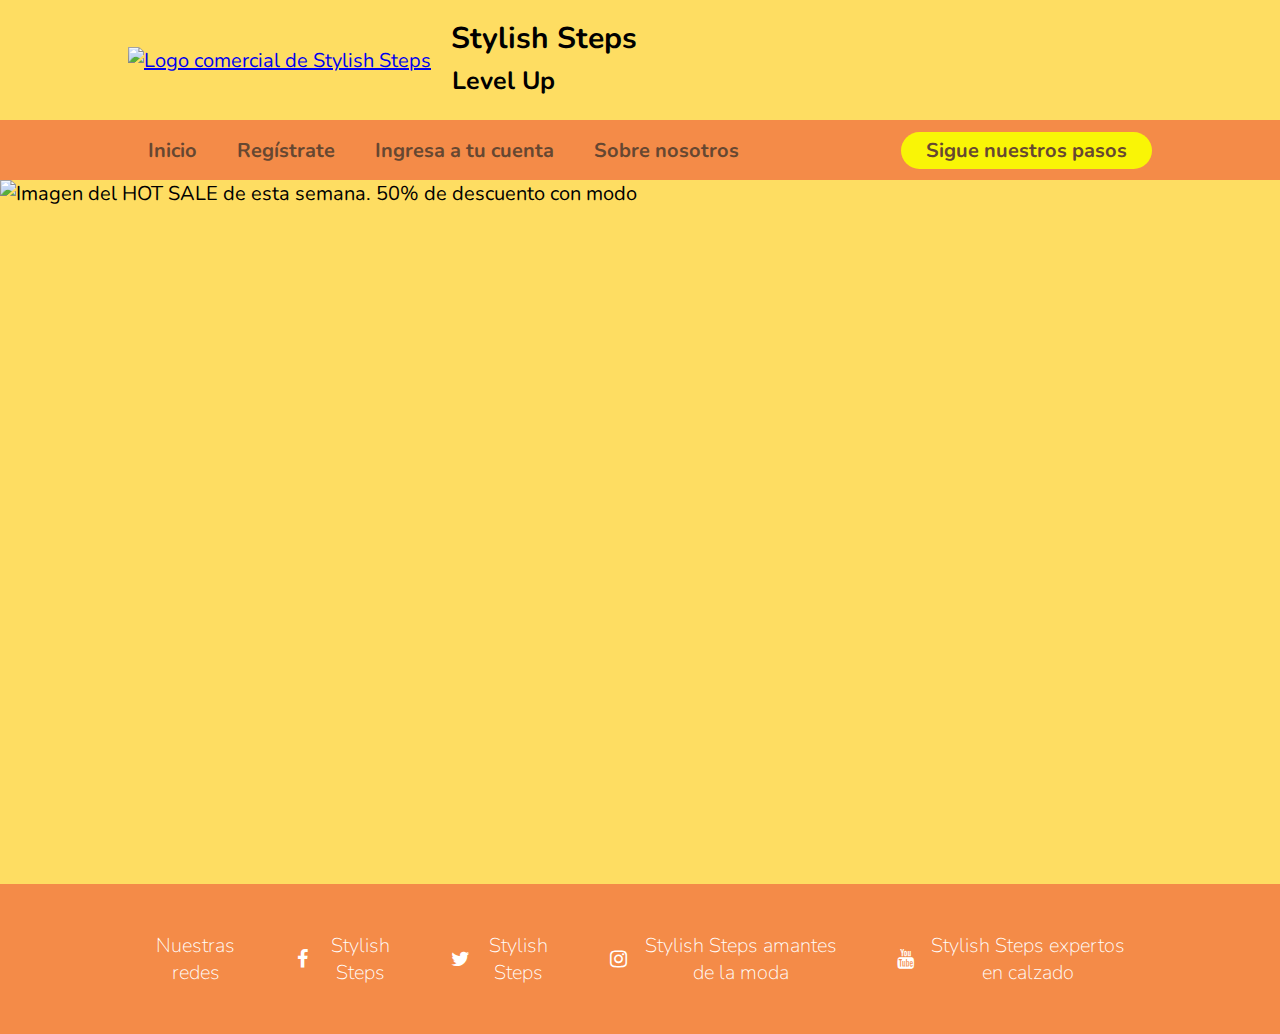
==== html/index.html @ 58f1ab54 "Merge pull request #1 from arielx22/Flor" ====
<!DOCTYPE html>
<html lang="es">
<head>
    <meta charset="UTF-8">
    <meta name="viewport" content="width=device-width, initial-scale=1.0">
    <title>Stylish Steps</title>
    <link rel = "stylesheet" href="statics\css\styles.css">
    <link rel="stylesheet" href="https://cdnjs.cloudflare.com/ajax/libs/font-awesome/4.7.0/css/font-awesome.min.css">
</head>
<body>
    <!-- Logo de Stylish Steps-->
    <header>
        <div class="logo">
            <a href="Imagenes\logo">
            <img src="" alt="Logo comercial  de Stylish Steps">
            </a>
            <div id="title">
                <h1>Stylish Steps</h1>
                <h3>Level Up</h3>
                </div>
        </div>
    </header>

    <!-- Barra de navegación-->
            <nav>
                <ul>
                    <li><a href="./index.html">Inicio</a></li>
                    <li><a href="./registro.html">Regístrate</a></li>
                    <li><a href="login.html">Ingresa a tu cuenta</a></li>
                    <li><a href="./aboutUs.html">Sobre nosotros</a></li>
                </ul>
                <a href="#footer" class="btn"><button>Sigue nuestros pasos</button></a>
                
            </nav>
    <!--Carrusel-->
            <div class="carousel">
                    <img class="carousel-image" src="/Imagenes/1.png" alt="Imagen del HOT SALE de esta semana. 50% de descuento con modo">
                    <img class="carousel-image" src="/Imagenes/2.png" alt="Imagen de persona corriento. Sube de nivel,desafía tus límites">
                    <img class="carousel-image" src="/Imagenes/3.png" alt="Imagen vive tus experiencias con estilo">
                    <img class="carousel-image" src="/Imagenes/4.png" alt="Imagen Marca la diferencia">
                </div>
            </div>
            <script>
                let carouselImages = document.querySelectorAll('.carousel-image');
                let currentImageIndex = 0;
        
                setInterval(() => {
                    carouselImages[currentImageIndex].style.opacity = '0';
                    currentImageIndex = (currentImageIndex + 1) % carouselImages.length;
                    carouselImages[currentImageIndex].style.opacity = '1';
                }, 5000);
            </script>
        </div>
    </header>
    <!--Footer-->
    <footer id="footer">
        <a name="footer">Nuestras redes</a><br>
        <a class="social"><i class="fa fa-facebook"></i>Stylish Steps</a>
        <a class="social"><i class="fa fa-twitter"></i>Stylish Steps</a>
        <a class="social"><i class="fa fa-instagram"></i>Stylish Steps amantes de la moda </a>
        <a class="social"><i class="fa fa-youtube"></i>Stylish Steps expertos en calzado </a>
    </footer>
    
</body>
</html>
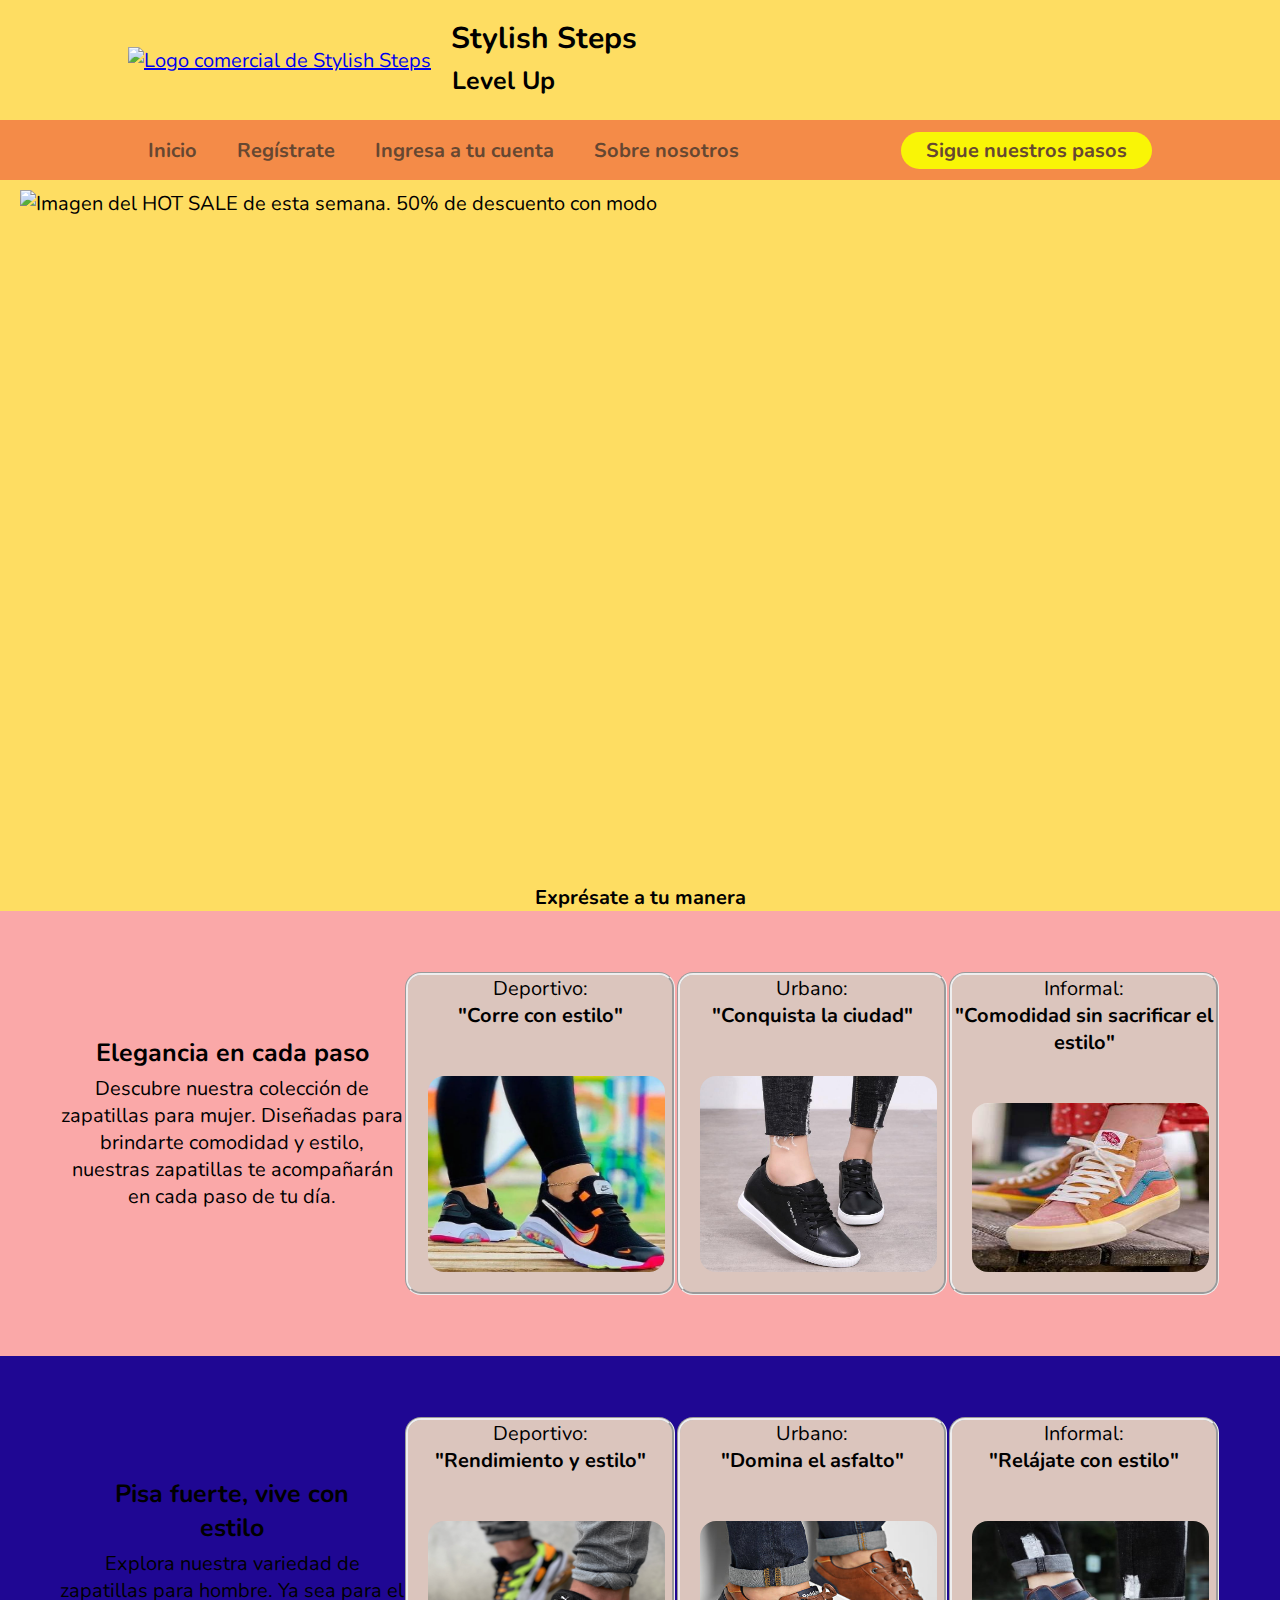
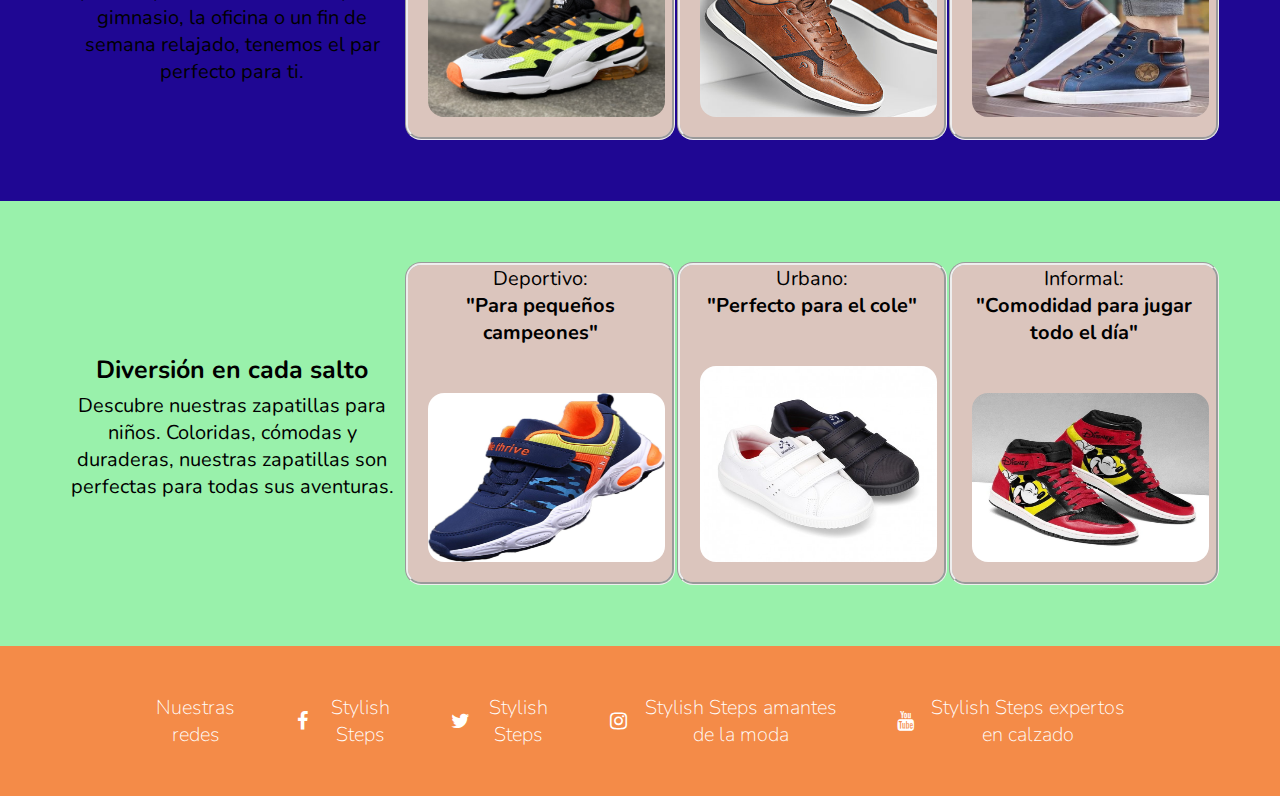
==== commit 5889be34: "Adiciono cards a la home como los tipos de zapatillas en el html y el css" ====
--- a/html/index.html
+++ b/html/index.html
@@ -52,6 +52,61 @@
             </script>
         </div>
     </header>
+    <article class="article">
+        <h2>Exprésate a tu manera</h2>
+        <article>
+            <!-- Sección para Mujer -->
+            <section class="seccionMujer">
+            <div>
+                <h3>Elegancia en cada paso</h3>
+                <p>Descubre nuestra colección de zapatillas para mujer. Diseñadas para brindarte comodidad y estilo, nuestras zapatillas te acompañarán en cada paso de tu día.</p><br>
+            </div>
+                <div class="card">Deportivo:<br><b>"Corre con estilo"</b><br>
+                <img src="/Imagenes/home/deportivaMujer.jpg" alt="Imagen de zapatillas deportivas femeninas" class="imgcard">
+            </div>
+            <div class="card">Urbano:<br><b>"Conquista la ciudad"</b><br>
+                <img src="/Imagenes/home/urbanaMujer.jpg" alt="Imagen de zapatillas urbanas femeninas"class="imgcard">
+            </div>
+            <div class="card">Informal:<br><b>"Comodidad sin sacrificar el estilo"</b><br>
+                <img src="/Imagenes/home/informalMujer.jpeg" alt="Imagen de zapatillas informales femeninas"class="imgcard">
+            </div>
+            </section>
+        
+            <!-- Sección para Hombre -->
+            <section class="seccionHombre">
+            <div>
+                <h3>Pisa fuerte, vive con estilo</h3>
+                <p>Explora nuestra variedad de zapatillas para hombre. Ya sea para el gimnasio, la oficina o un fin de semana relajado, tenemos el par perfecto para ti.</p>
+            </div>
+            <div class="card">Deportivo:<br><b>"Rendimiento y estilo"</b><br>
+                <img src="/Imagenes/home/deportivahombre.jpg" alt="Imagen de zapatillas deportivas masculinas" class="imgcard">
+            </div>
+            <div class="card">Urbano:<br><b>"Domina el asfalto"</b><br>
+                <img src="/Imagenes/home/urbanahombre.jpg" alt="Imagen de zapatillas urbanas masculinas" class="imgcard">
+            </div>
+            <div class="card">Informal:<br><b>"Relájate con estilo"</b><br>
+                <img src="/Imagenes/home/informalhombre.jpg" alt="Imagen de zapatillas informales masculinas" class="imgcard">
+            </div>
+            </section>
+        
+            <!-- Sección para Niños -->
+            <section class="seccionNiños">
+            <div>
+                <h3>Diversión en cada salto</h3>
+                <p>Descubre nuestras zapatillas para niños. Coloridas, cómodas y duraderas, nuestras zapatillas son perfectas para todas sus aventuras.</p>
+            </div>
+            <div class="card">Deportivo:<br><b>"Para pequeños campeones"</b><br>
+                <img src="/Imagenes/home/deportivanino.jpg" alt="Imagen de zapatillas deportivas para niños" class="imgcard">
+            </div>
+            <div class="card">Urbano:<br><b>"Perfecto para el cole"</b><br>
+                <img src="/Imagenes/home/paraelcole.jpg" alt="Imagen e zapatillas urbanas para niños" class="imgcard">
+            </div>
+            <div class="card">Informal:<br><b>"Comodidad para jugar todo el día"</b><br>
+                <img src="/Imagenes/home/informalnino.jpg" alt="Imagen de zapatillas informales para niños" class="imgcard">
+            </div>
+            </section>
+        </article>
+
     <!--Footer-->
     <footer id="footer">
         <a name="footer">Nuestras redes</a><br>
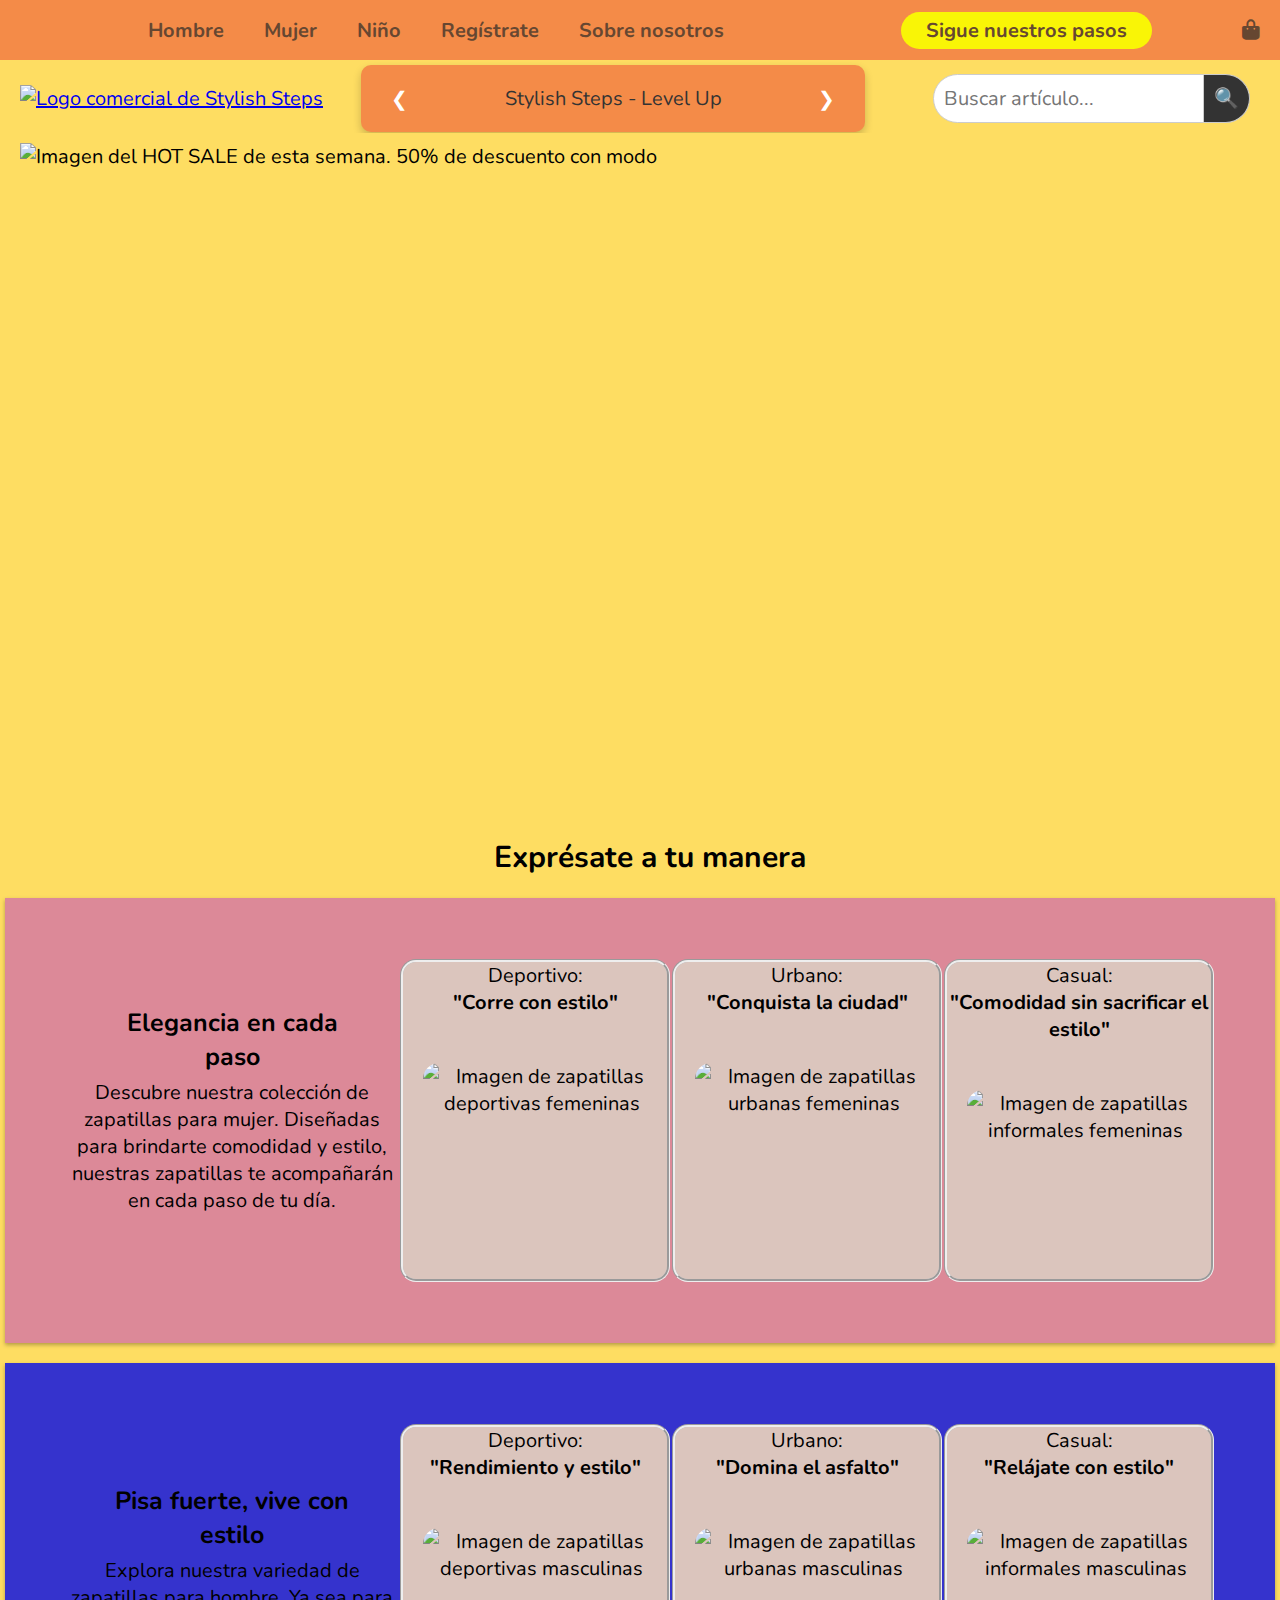
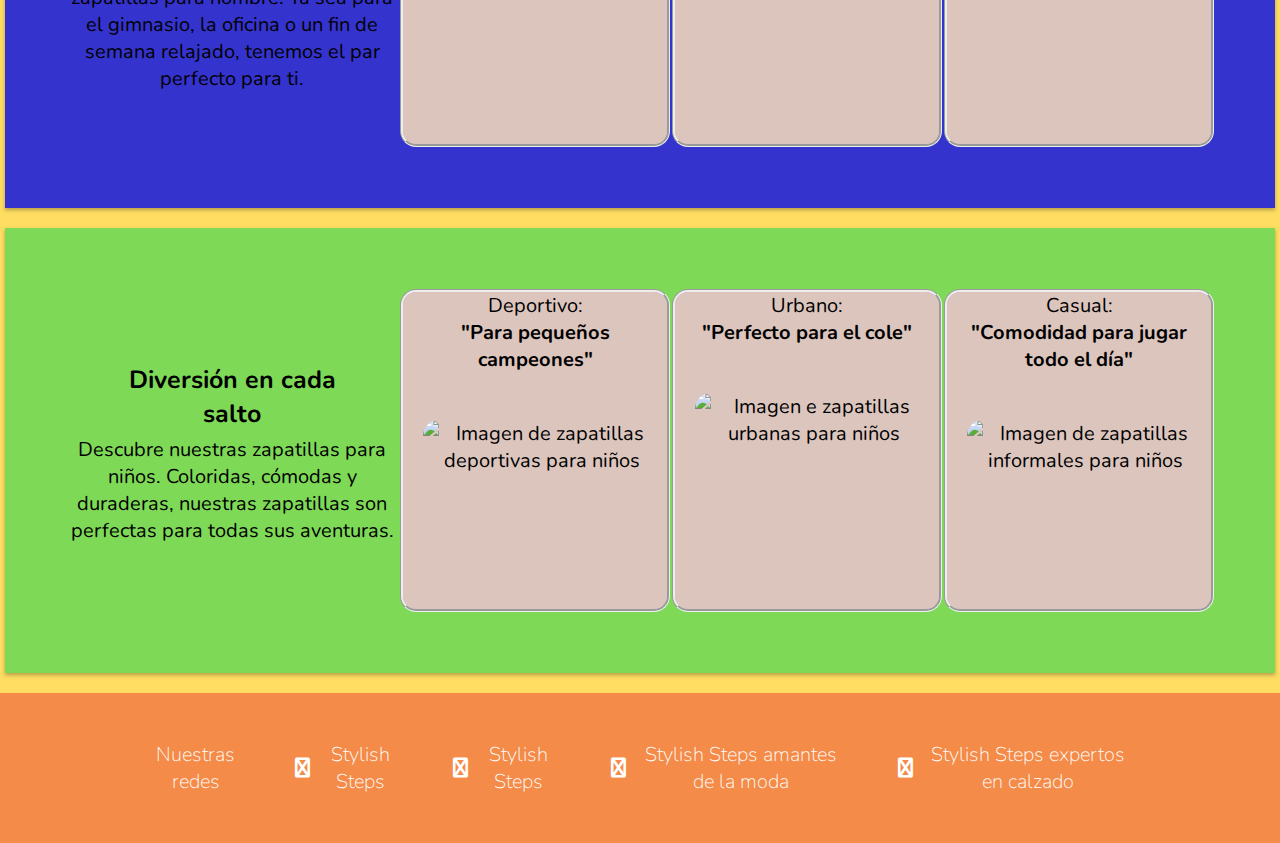
==== commit 2ab38fc5: "sumadas secciones faltantes" ====
--- a/html/index.html
+++ b/html/index.html
@@ -1,112 +1,149 @@
 <!DOCTYPE html>
 <html lang="es">
+
 <head>
     <meta charset="UTF-8">
     <meta name="viewport" content="width=device-width, initial-scale=1.0">
     <title>Stylish Steps</title>
-    <link rel = "stylesheet" href="statics\css\styles.css">
+    <link rel="stylesheet" href="../static/css/styles.css">
+    <link rel="icon" type="image/png" href="../static/img/logo2.png">
     <link rel="stylesheet" href="https://cdnjs.cloudflare.com/ajax/libs/font-awesome/4.7.0/css/font-awesome.min.css">
+    <link rel="stylesheet" href="https://cdnjs.cloudflare.com/ajax/libs/font-awesome/6.0.0-beta3/css/all.min.css">
 </head>
+
 <body>
-    <!-- Logo de Stylish Steps-->
     <header>
+        <!-- Barra de navegación-->
+        <nav>
+            <ul>
+                <li><a href="./seccionHombre.html">Hombre</a></li>
+                <li><a href="./seccionMujer.html">Mujer</a></li>
+                <li><a href="./seccionNino.html">Niño</a></li>
+                <li><a href="./registro.html">Regístrate</a></li>
+                <li><a href="./aboutUs.html">Sobre nosotros</a></li>
+            </ul>
+            <a href="#footer" class="btn"><button>Sigue nuestros pasos</button></a>
+            <a href="#cart" class="cart-icon"><i class="fas fa-shopping-bag"></i></a>
+        </nav>
+
+
+        <!-- Logo de Stylish Steps-->
         <div class="logo">
-            <a href="Imagenes\logo">
-            <img src="" alt="Logo comercial  de Stylish Steps">
+            <a href="../html/index.html">
+                <img src="../static/img/logo2.png" alt="Logo comercial de Stylish Steps">
             </a>
-            <div id="title">
-                <h1>Stylish Steps</h1>
-                <h3>Level Up</h3>
+            <div class="slider">
+                <div class="slides">
+                    <div class="slide">
+                        <p>Stylish Steps - Level Up</p>
+                    </div>
+                    <div class="slide">
+                        <p>3 cuotas sin Interés con todos los bancos</p>
+                    </div>
+                    <div class="slide">
+                        <p>Envío Gratis a partir de $100.000</p>
+                    </div>
                 </div>
+                <button class="prev" onclick="moveSlides(-1)">&#10094;</button>
+                <button class="next" onclick="moveSlides(1)">&#10095;</button>
+            </div>
+            <div class="search-container">
+                <form action="/search" method="get">
+                    <input type="text" placeholder="Buscar artículo..." name="q">
+                    <button type="submit">🔍</button>
+                </form>
+            </div>
         </div>
     </header>
 
-    <!-- Barra de navegación-->
-            <nav>
-                <ul>
-                    <li><a href="./index.html">Inicio</a></li>
-                    <li><a href="./registro.html">Regístrate</a></li>
-                    <li><a href="login.html">Ingresa a tu cuenta</a></li>
-                    <li><a href="./aboutUs.html">Sobre nosotros</a></li>
-                </ul>
-                <a href="#footer" class="btn"><button>Sigue nuestros pasos</button></a>
-                
-            </nav>
-    <!--Carrusel-->
-            <div class="carousel">
-                    <img class="carousel-image" src="/Imagenes/1.png" alt="Imagen del HOT SALE de esta semana. 50% de descuento con modo">
-                    <img class="carousel-image" src="/Imagenes/2.png" alt="Imagen de persona corriento. Sube de nivel,desafía tus límites">
-                    <img class="carousel-image" src="/Imagenes/3.png" alt="Imagen vive tus experiencias con estilo">
-                    <img class="carousel-image" src="/Imagenes/4.png" alt="Imagen Marca la diferencia">
-                </div>
-            </div>
-            <script>
-                let carouselImages = document.querySelectorAll('.carousel-image');
-                let currentImageIndex = 0;
-        
-                setInterval(() => {
-                    carouselImages[currentImageIndex].style.opacity = '0';
-                    currentImageIndex = (currentImageIndex + 1) % carouselImages.length;
-                    carouselImages[currentImageIndex].style.opacity = '1';
-                }, 5000);
-            </script>
+    <main>
+        <!--Carrusel-->
+        <div class="carousel">
+            <img class="carousel-image" src="../static/img/home/carrusel/1.png"
+                alt="Imagen del HOT SALE de esta semana. 50% de descuento con modo">
+            <img class="carousel-image" src="../static/img/home/carrusel/2.png"
+                alt="Imagen de persona corriento. Sube de nivel,desafía tus límites">
+            <img class="carousel-image" src="../static/img/home/carrusel/3.png"
+                alt="Imagen vive tus experiencias con estilo">
+            <img class="carousel-image" src="../static/img/home/carrusel/4.png" alt="Imagen Marca la diferencia">
         </div>
-    </header>
-    <article class="article">
-        <h2>Exprésate a tu manera</h2>
-        <article>
+        <script>
+            let carouselImages = document.querySelectorAll('.carousel-image');
+            let currentImageIndex = 0;
+
+            setInterval(() => {
+                carouselImages[currentImageIndex].style.opacity = '0';
+                currentImageIndex = (currentImageIndex + 1) % carouselImages.length;
+                carouselImages[currentImageIndex].style.opacity = '1';
+            }, 5000);
+        </script>
+
+        <article class="article">
+            <h2>Exprésate a tu manera</h2>
             <!-- Sección para Mujer -->
             <section class="seccionMujer">
-            <div>
-                <h3>Elegancia en cada paso</h3>
-                <p>Descubre nuestra colección de zapatillas para mujer. Diseñadas para brindarte comodidad y estilo, nuestras zapatillas te acompañarán en cada paso de tu día.</p><br>
-            </div>
+                <div a href="./seccionMujer">
+                    <h3>Elegancia en cada paso</h3>
+                    <p>Descubre nuestra colección de zapatillas para mujer. Diseñadas para brindarte comodidad y estilo,
+                        nuestras zapatillas te acompañarán en cada paso de tu día.</p><br>
+                </div>
                 <div class="card">Deportivo:<br><b>"Corre con estilo"</b><br>
-                <img src="/Imagenes/home/deportivaMujer.jpg" alt="Imagen de zapatillas deportivas femeninas" class="imgcard">
-            </div>
-            <div class="card">Urbano:<br><b>"Conquista la ciudad"</b><br>
-                <img src="/Imagenes/home/urbanaMujer.jpg" alt="Imagen de zapatillas urbanas femeninas"class="imgcard">
-            </div>
-            <div class="card">Informal:<br><b>"Comodidad sin sacrificar el estilo"</b><br>
-                <img src="/Imagenes/home/informalMujer.jpeg" alt="Imagen de zapatillas informales femeninas"class="imgcard">
-            </div>
+                    <img src="../static/img/home/deportivaMujer.jpg" alt="Imagen de zapatillas deportivas femeninas"
+                        class="imgcard">
+                </div>
+                <div class="card">Urbano:<br><b>"Conquista la ciudad"</b><br>
+                    <img src="../static/img/home/urbanaMujer.jpg" alt="Imagen de zapatillas urbanas femeninas"
+                        class="imgcard">
+                </div>
+                <div class="card">Casual:<br><b>"Comodidad sin sacrificar el estilo"</b><br>
+                    <img src="../static/img/home/informalMujer.jpeg" alt="Imagen de zapatillas informales femeninas"
+                        class="imgcard">
+                </div>
             </section>
-        
             <!-- Sección para Hombre -->
             <section class="seccionHombre">
-            <div>
-                <h3>Pisa fuerte, vive con estilo</h3>
-                <p>Explora nuestra variedad de zapatillas para hombre. Ya sea para el gimnasio, la oficina o un fin de semana relajado, tenemos el par perfecto para ti.</p>
-            </div>
-            <div class="card">Deportivo:<br><b>"Rendimiento y estilo"</b><br>
-                <img src="/Imagenes/home/deportivahombre.jpg" alt="Imagen de zapatillas deportivas masculinas" class="imgcard">
-            </div>
-            <div class="card">Urbano:<br><b>"Domina el asfalto"</b><br>
-                <img src="/Imagenes/home/urbanahombre.jpg" alt="Imagen de zapatillas urbanas masculinas" class="imgcard">
-            </div>
-            <div class="card">Informal:<br><b>"Relájate con estilo"</b><br>
-                <img src="/Imagenes/home/informalhombre.jpg" alt="Imagen de zapatillas informales masculinas" class="imgcard">
-            </div>
+                <div>
+                    <h3>Pisa fuerte, vive con estilo</h3>
+                    <p>Explora nuestra variedad de zapatillas para hombre. Ya sea para el gimnasio, la oficina o un fin
+                        de
+                        semana relajado, tenemos el par perfecto para ti.</p>
+                </div>
+                <div class="card">Deportivo:<br><b>"Rendimiento y estilo"</b><br>
+                    <img src="../static/img/home/deportivahombre.jpg" alt="Imagen de zapatillas deportivas masculinas"
+                        class="imgcard">
+                </div>
+                <div class="card">Urbano:<br><b>"Domina el asfalto"</b><br>
+                    <img src="../static/img/home/urbanahombre.jpg" alt="Imagen de zapatillas urbanas masculinas"
+                        class="imgcard">
+                </div>
+                <div class="card">Casual:<br><b>"Relájate con estilo"</b><br>
+                    <img src="../static/img/home/informalhombre.jpg" alt="Imagen de zapatillas informales masculinas"
+                        class="imgcard">
+                </div>
             </section>
-        
+
             <!-- Sección para Niños -->
             <section class="seccionNiños">
-            <div>
-                <h3>Diversión en cada salto</h3>
-                <p>Descubre nuestras zapatillas para niños. Coloridas, cómodas y duraderas, nuestras zapatillas son perfectas para todas sus aventuras.</p>
-            </div>
-            <div class="card">Deportivo:<br><b>"Para pequeños campeones"</b><br>
-                <img src="/Imagenes/home/deportivanino.jpg" alt="Imagen de zapatillas deportivas para niños" class="imgcard">
-            </div>
-            <div class="card">Urbano:<br><b>"Perfecto para el cole"</b><br>
-                <img src="/Imagenes/home/paraelcole.jpg" alt="Imagen e zapatillas urbanas para niños" class="imgcard">
-            </div>
-            <div class="card">Informal:<br><b>"Comodidad para jugar todo el día"</b><br>
-                <img src="/Imagenes/home/informalnino.jpg" alt="Imagen de zapatillas informales para niños" class="imgcard">
-            </div>
+                <div>
+                    <h3>Diversión en cada salto</h3>
+                    <p>Descubre nuestras zapatillas para niños. Coloridas, cómodas y duraderas, nuestras zapatillas son
+                        perfectas para todas sus aventuras.</p>
+                </div>
+                <div class="card">Deportivo:<br><b>"Para pequeños campeones"</b><br>
+                    <img src="../static/img/home/deportivanino.jpg" alt="Imagen de zapatillas deportivas para niños"
+                        class="imgcard">
+                </div>
+                <div class="card">Urbano:<br><b>"Perfecto para el cole"</b><br>
+                    <img src="../static/img/home/paraelcole.jpg" alt="Imagen e zapatillas urbanas para niños"
+                        class="imgcard">
+                </div>
+                <div class="card">Casual:<br><b>"Comodidad para jugar todo el día"</b><br>
+                    <img src="../static/img/home/informalnino.jpg" alt="Imagen de zapatillas informales para niños"
+                        class="imgcard">
+                </div>
             </section>
         </article>
-
+    </main>
     <!--Footer-->
     <footer id="footer">
         <a name="footer">Nuestras redes</a><br>
@@ -115,6 +152,7 @@
         <a class="social"><i class="fa fa-instagram"></i>Stylish Steps amantes de la moda </a>
         <a class="social"><i class="fa fa-youtube"></i>Stylish Steps expertos en calzado </a>
     </footer>
-    
+    <script src="src/script.js"></script>
 </body>
+
 </html>--- a/static/css/styles.css
+++ b/static/css/styles.css
@@ -0,0 +1,486 @@
+@import url('https://fonts.googleapis.com/css2?family=Nunito:wght@400;800&display=swap');
+:root {
+    --amarillo: #FEDD62;
+    --naranja: #F48B48;
+    --marron: #664731;
+    --rojo:#f01515;
+    --negro:#000000;
+    --rosa:#dc8998;
+    --azul:#3533cd;
+    --verde: #7ed957;
+    --blanco:#ffffff;
+}
+*{
+    box-sizing: border-box;
+    margin: 0;
+    font-family: 'Nunito', sans-serif;
+    font-size: 20px;
+}
+
+h1 {
+    color: var(--negro);
+    padding-left: 20px;
+    font-size: 35px;
+    margin-bottom: 20px;
+}
+h2 {
+    color: var(--negro);
+    padding-left: 20px;
+    font-size: 30px;
+}
+h3 {
+    color: var(--negro);
+    padding: 5px 10%;
+    font-size: 25px;
+}
+body {
+    background-color:var(--amarillo);
+    font-family: 'Nunito', sans-serif;
+    color: var(--negro); 
+}
+
+/*  header {
+    position: absolute;
+    width: 100%;
+    display: flex;
+    align-items: center; 
+    justify-content: space-between;
+    padding: 1rem;
+    background-color: transparent;
+    border-bottom: none;
+    z-index: 100;
+}  */
+
+/*sobre nosotros*/
+.container {
+    max-width: 800px;
+    margin: 70px 200px;
+    padding: 20px;
+    background-color: var(--naranja);
+    border-radius: 10px;
+    box-shadow: 0 2px 4px rgba(0, 0, 0,0.293);
+}
+#tienda {
+    width: 60%;
+    margin:70px 225px;
+    border-radius: 10px;
+    box-shadow: 0 2px 4px rgba(0, 0, 0,0.293);
+}
+/*logo*/
+/*.logo {
+    display: flex;
+    align-items: center;
+    height: 120px;
+    padding: 5px 10%;
+    cursor: default;
+    background-color: #FEDD62;
+}*/
+.logo {
+	display: flex;
+	align-items: center;
+    justify-content: space-between;
+	gap: 0.5rem;
+    margin-left: 1rem;
+    margin-top: 4px;
+}
+
+.logo_About {
+	display: flex;
+	align-items: center;
+    justify-content: center;
+	gap: 0.5rem;
+}
+
+.logo img {
+    max-height: 100px; /* Ajusta esta altura según necesites */
+    height: 100%; /* Asegura que la imagen ocupe el 100% del alto del enlace */
+    object-fit: contain; /* Asegura que la imagen se ajuste dentro del contenedor sin distorsionarse */
+}
+
+.stylishstepsImages {
+    justify-content: center;
+    position: relative;
+    width: 100vw;
+    object-fit: cover;
+    /* padding: 10px 20px; */
+}
+
+.cart-icon {
+    position: absolute;
+    right: 1rem;
+    color: #664731;
+}
+
+.search-container {
+    display: flex;
+    align-items: center;
+    margin-left: 1rem;
+    margin-right: 1rem;
+    height: 100%;
+    /* flex: 1; */
+    padding: 0.5rem;
+}
+
+.search-container form {
+    display: flex;
+    align-items: center;
+    height: 100%;
+}
+
+.search-container input[type="text"] {
+    padding: 0.5rem;
+    border: 1px solid #ccc;
+    border-radius: 50px 0 0 50px;
+    outline: none;
+    height: 100%;
+}
+
+.search-container button {
+    padding: 0.5rem;
+    border: 1px solid #ccc;
+    border-left: none;
+    border-radius: 0 50px 50px 0;
+    background-color: #333;
+    color: #fff;
+    cursor: pointer;
+    outline: none;
+    transition: background-color 0.3s;
+    height: 100%;
+}
+
+.search-container button:hover {
+    background-color: #555;
+    height: 100%;
+}
+
+/*barra de navegacion*/
+nav {
+    background-color: var(--naranja);
+    display: flex;
+    justify-content: space-between;
+    align-items: center;
+    height: 60px;
+    padding: 5px 10%;
+}
+nav ul{
+    padding: 0;
+    list-style: none;
+    display: flex;
+}
+nav ul li{
+    display: inline-block;
+    padding: 0 20px; 
+}
+nav ul li a{
+    font-weight: 700;
+    font-size: 20px;
+    color: var(--marron);
+    text-decoration: none;
+}
+.btn button{
+    font-weight: 700;
+    color: var(--marron);
+    padding: 5px 25px;
+    background: rgb(249, 245, 6);
+    border: none;
+    border-radius: 50px;
+    cursor: pointer;
+    transition: all 0.3s ease 0s;
+}
+
+/*carrusel*/
+.carousel {
+    position: relative;
+    width: 100%;
+    height: 55vw;
+    overflow: hidden;
+    display: block;
+}
+.carousel-image {
+    justify-content: center;
+    position: absolute;
+    width: 100vw;
+    object-fit: cover;
+    transition: opacity 1s ease-in-out;
+    padding: 10px 20px;
+}
+.carousel-image:not(:first-child){
+    opacity: 0;
+}
+.carousel{
+    background-color: var(--amarillo);
+}
+/*Secciones*/
+.article{
+    margin:0px;
+    width: 100%;
+    background-color: var(--amarillo);
+    text-align: center;
+}
+.p{
+    text-align:center;
+    line-height: 1.5;
+}
+.seccionMujer{
+    background-color: var(--rosa);
+    padding: 3em;
+    display: flex;
+    text-align:center;
+    align-items: center;
+    box-sizing: border-box;
+    justify-content: space-between;
+    margin: 20px 5px;
+    box-shadow: 0 2px 4px rgba(0, 0, 0,0.293);
+}
+.seccionHombre{
+    background-color:var(--azul);
+    padding: 3em;
+    display: flex;
+    text-align:center;
+    align-items: center;
+    box-sizing: border-box;
+    justify-content: space-between;
+    margin: 20px 5px;
+    box-shadow: 0 2px 4px rgba(0, 0, 0,0.293);
+}
+.seccionNiños{
+    background-color: var(--verde);
+    margin: 20px 5px;
+    padding: 3em;
+    display: flex;
+    text-align:center;
+    align-items: center;
+    box-sizing: border-box;
+    justify-content: space-between;
+    box-shadow: 0 2px 4px rgba(0, 0, 0,0.293);
+}
+.card {
+    width: 270px;
+    height: 323px;
+    background-color: #dbc5bd;
+    border-radius: 16px;
+    border-style: groove;
+    display: flex;
+    flex-direction:column; 
+    margin: 1px;
+}
+.imgcard {
+    height: 200px;
+    width: 237px;
+    flex: 1 1 auto;
+    margin: 1em;
+    overflow: hidden;
+    border-radius: 16px;
+}
+/*formularos*/
+.formularios{
+    display:grid;
+    background-color: var(--amarillo);
+}
+/*Login*/
+#login{
+    background-color:#f8f9fa;
+    padding: 80px 150px;
+    display: flex;
+    flex-direction: column;
+    align-items: center;
+    border-radius: 8px;
+    margin: 30px 300px;
+    box-shadow: 0 2px 4px rgba(0, 0, 0,0.293);
+}
+/*Registro*/
+#registro{
+    margin: 30px 300px;
+    background-color: #f8f9fa; 
+    padding: 80px 200px;
+    text-align:center;
+    flex-direction: column;
+    border-radius: 8px;
+    box-shadow: 0 2px 4px rgba(0, 0, 0, 0.293);
+
+}
+
+/*footer*/
+footer{
+    display: -moz-inline-box;
+    text-align: center;
+    background-color: var(--naranja);
+    display: flex;
+    justify-content: space-between;
+    height: 150px;
+    padding: 5px 10%;
+}
+footer a{
+    align-items: center;
+    padding: 0;
+    margin-left: 2%;
+    margin-right: 2%;
+    list-style: none;
+    display: flex;
+    font-size: 700;
+    color: white;
+    text-decoration: none;
+    font-weight: 100;
+    
+}
+.fa {
+    
+    padding: 2px;
+    font-size: 30px;
+    width: 50px;
+    text-decoration: none;
+}
+
+.textoValidacion{
+    margin-top: 10px;
+    color: var(--naranja);
+
+}
+@media only screen and (max-width: 992px) {
+    h1 {
+        font-size: 25px;
+    }
+    footer a{
+        font-size: 15px;
+    }
+    nav ul li a{
+        font-weight: 800;
+        font-size: 18px;
+    }
+}
+@media only screen and (max-width: 768px) {
+    h1 {
+        font-size: 20px;
+    }
+    footer a{
+        font-size: 10px;
+    }
+    nav ul li a{
+        font-weight: 700;
+        font-size: 15px;
+    }
+    .btn button{
+        font-weight: 700;
+        padding: 5px 25px;
+        font-size: 12px;
+    }
+}
+
+.productos {
+    display: flex;
+    flex-wrap: wrap;
+    gap: 2rem;
+    justify-content: space-around;
+    padding: 2rem;
+}
+
+.producto {
+    background-color: white;
+    border: 1px solid #ddd;
+    border-radius: 5px;
+    overflow: hidden;
+    box-shadow: 0 2px 5px rgba(0,0,0,0.1);
+    max-width: 300px;
+    text-align: center;
+}
+
+.producto img {
+    width: 100%;
+    height: auto;
+}
+
+.producto h2 {
+    font-size: 1.5rem;
+    color: #333;
+    margin: 0.5rem 0;
+}
+
+.producto .descripcion {
+    font-size: 1rem;
+    color: #666;
+    padding: 0 1rem;
+}
+
+.producto .precio {
+    font-size: 1.2rem;
+    color: #e74c3c;
+    margin: 0.5rem 0;
+}
+
+.producto .comprar {
+    background-color: #3498db;
+    color: white;
+    border: none;
+    padding: 0.75rem 1.5rem;
+    margin-bottom: 1rem;
+    cursor: pointer;
+    transition: background-color 0.3s;
+}
+
+.producto .comprar:hover {
+    background-color: #2980b9;
+}
+
+.slider {
+    position: relative;
+    width: 40%;
+    max-width: 800px;
+    overflow: hidden;
+    border-radius: 10px;
+    box-shadow: 0 4px 8px rgba(0, 0, 0, 0.2);
+    background-color: var(--naranja);
+    display: flex;
+    align-items: center;
+    justify-content: center;
+    /* flex: 2; */
+    
+}
+
+.slides {
+    display: flex;
+    transition: transform 0.5s ease-in-out;
+    width: 300%;
+}
+
+.slide {
+    min-width: 100%;
+    box-sizing: border-box;
+    text-align: center;
+    display: flex;
+    align-items: center;
+    justify-content: center;
+    padding: 20px;
+}
+
+.slide p {
+    margin: 0;
+    /* font-size: 24px; */
+    color: #333;
+    font-size: calc(var(--base-font-size) + 1vw);
+}
+
+.prev, .next {
+    position: absolute;
+    top: 50%;
+    transform: translateY(-50%);
+    background-color: transparent;
+    color: white;
+    border: none;
+    padding: 1rem;
+    cursor: pointer;
+    border-radius: 50%;
+    user-select: none;
+}
+
+.prev {
+    left: 10px;
+}
+
+.next {
+    right: 10px;
+}
+
+.prev:hover, .next:hover {
+    background-color: transparent;
+    color:#000000;
+}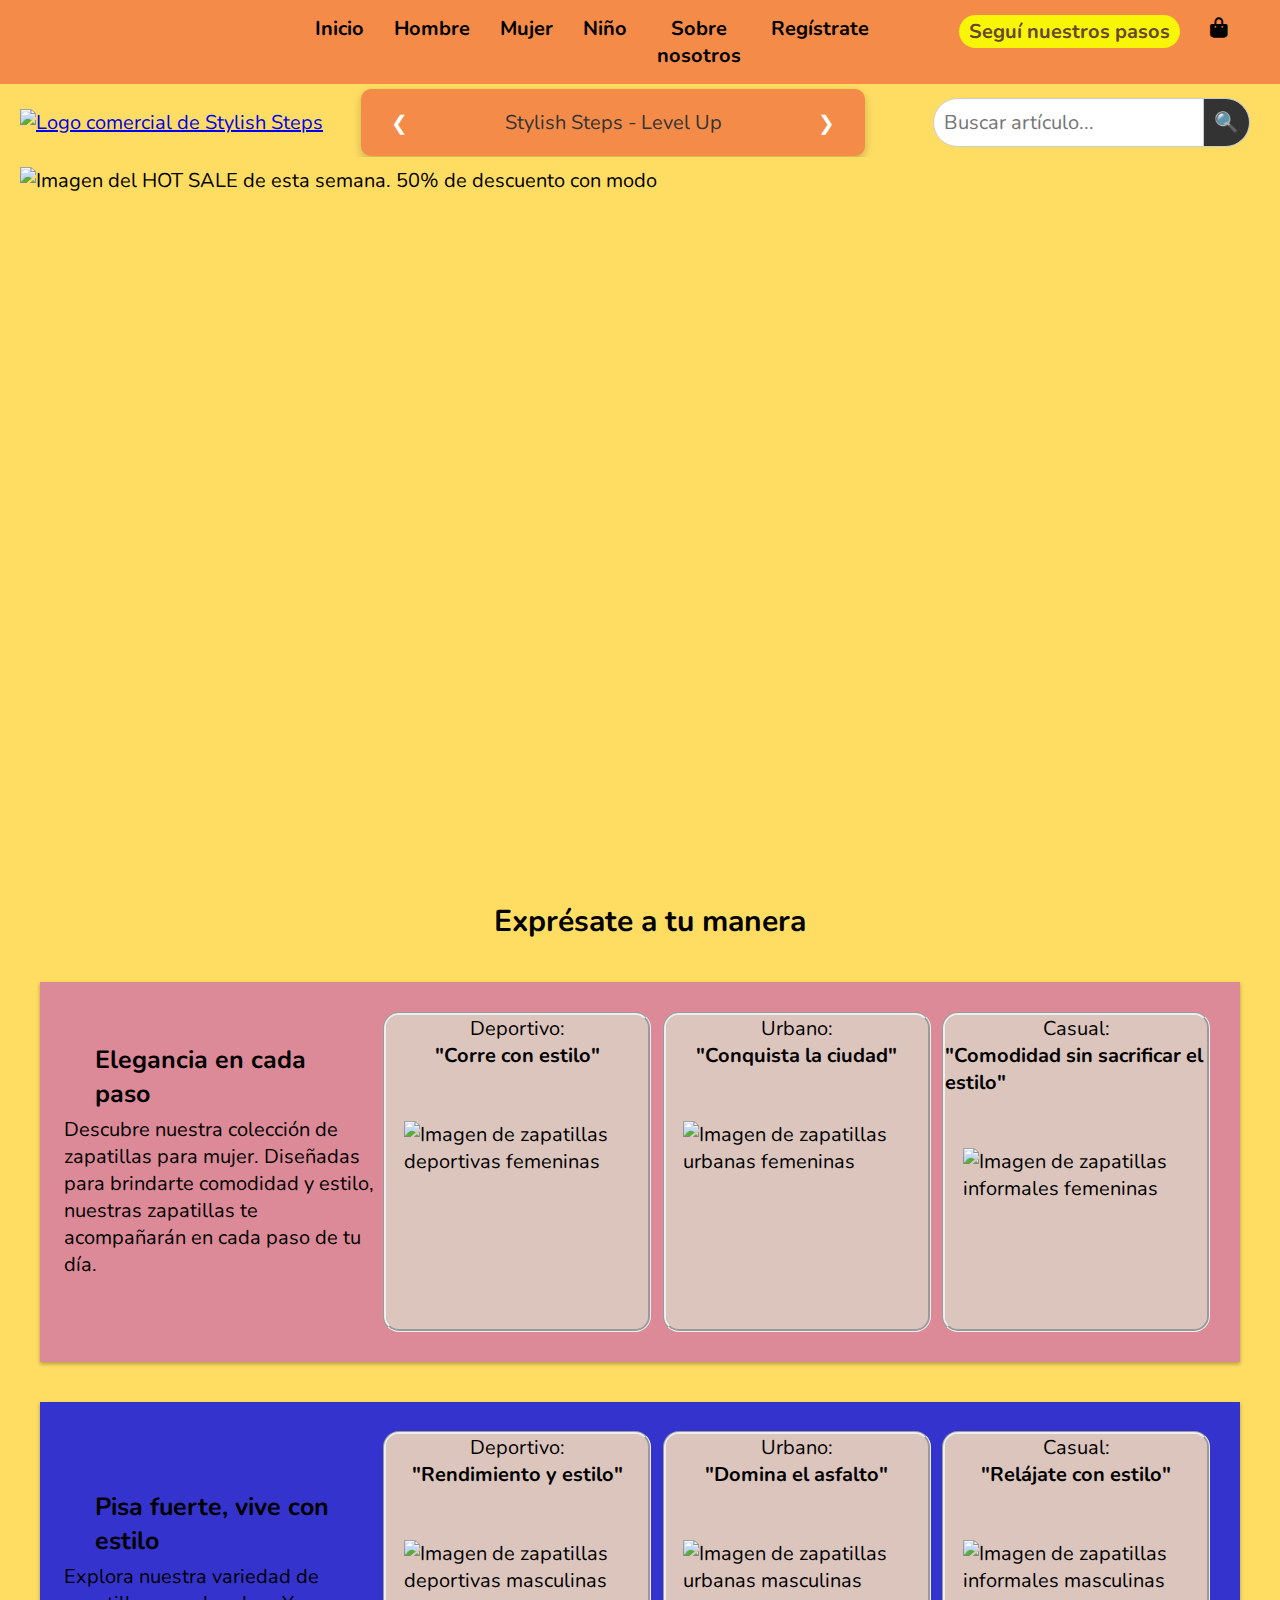
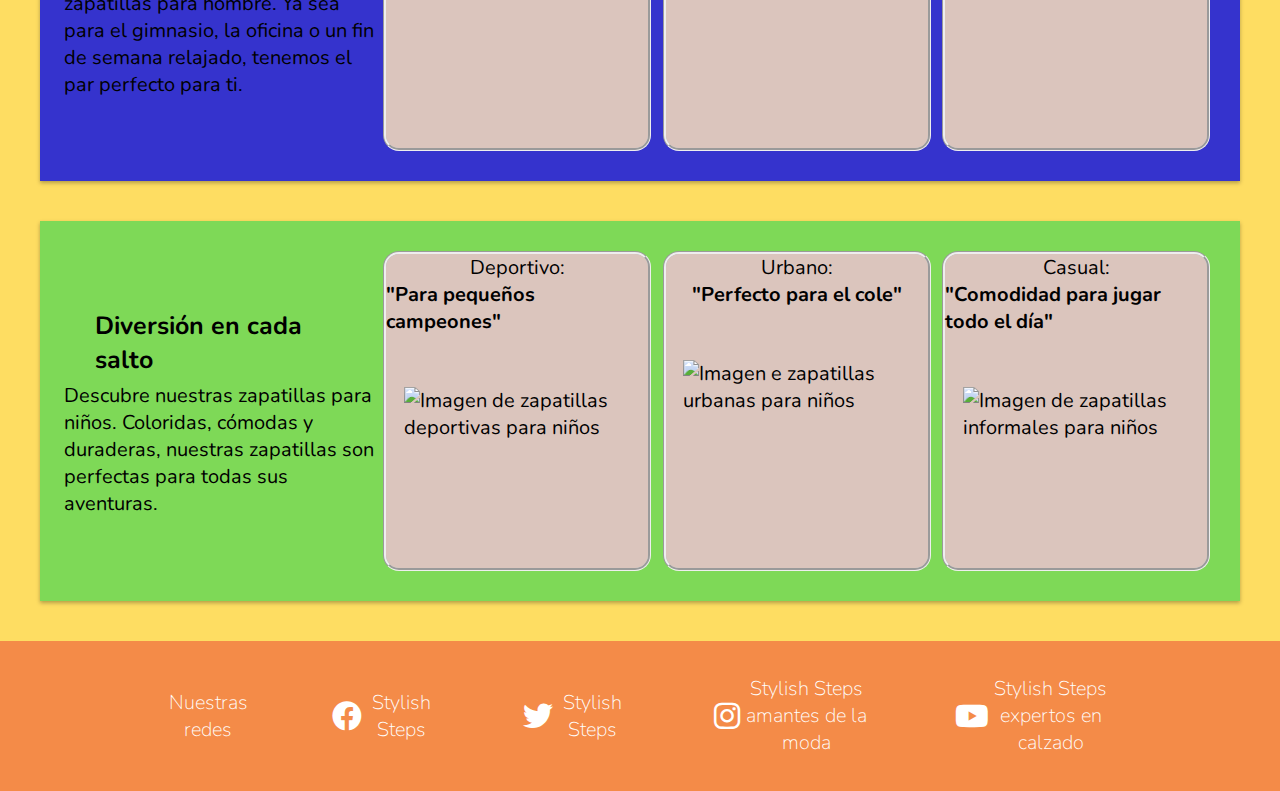
==== commit 7cd38119: "Merge branch 'main' of https://github.com/arielx22/E-commerceZapatillas" ====
--- a/html/index.html
+++ b/html/index.html
@@ -7,23 +7,28 @@
     <title>Stylish Steps</title>
     <link rel="stylesheet" href="../static/css/styles.css">
     <link rel="icon" type="image/png" href="../static/img/logo2.png">
-    <link rel="stylesheet" href="https://cdnjs.cloudflare.com/ajax/libs/font-awesome/4.7.0/css/font-awesome.min.css">
-    <link rel="stylesheet" href="https://cdnjs.cloudflare.com/ajax/libs/font-awesome/6.0.0-beta3/css/all.min.css">
+    <link rel="stylesheet" href="https://cdnjs.cloudflare.com/ajax/libs/font-awesome/6.0.0/css/all.min.css">
 </head>
 
 <body>
     <header>
-        <!-- Barra de navegación-->
+        <a id="menu" href="#"></a>
         <nav>
-            <ul>
+            <ul class="navigation">
+                <li><a href="./index.html">Inicio</a></li>
                 <li><a href="./seccionHombre.html">Hombre</a></li>
                 <li><a href="./seccionMujer.html">Mujer</a></li>
                 <li><a href="./seccionNino.html">Niño</a></li>
+                <li><a href="./aboutUs.html">Sobre nosotros</a></li>
                 <li><a href="./registro.html">Regístrate</a></li>
-                <li><a href="./aboutUs.html">Sobre nosotros</a></li>
+
+                <li><a href="#footer" class="btn"><button>Seguí nuestros pasos</button></a></li>
+                <li><a href="#cart" class="cart-icon">
+                        <i class="fas fa-shopping-bag"></i>
+                        <span class="cart-text">Bolsa de compras</span>
+                    </a>
+                </li>
             </ul>
-            <a href="#footer" class="btn"><button>Sigue nuestros pasos</button></a>
-            <a href="#cart" class="cart-icon"><i class="fas fa-shopping-bag"></i></a>
         </nav>
 
 
@@ -82,7 +87,7 @@
             <h2>Exprésate a tu manera</h2>
             <!-- Sección para Mujer -->
             <section class="seccionMujer">
-                <div a href="./seccionMujer">
+                <div>    
                     <h3>Elegancia en cada paso</h3>
                     <p>Descubre nuestra colección de zapatillas para mujer. Diseñadas para brindarte comodidad y estilo,
                         nuestras zapatillas te acompañarán en cada paso de tu día.</p><br>
@@ -147,10 +152,10 @@
     <!--Footer-->
     <footer id="footer">
         <a name="footer">Nuestras redes</a><br>
-        <a class="social"><i class="fa fa-facebook"></i>Stylish Steps</a>
-        <a class="social"><i class="fa fa-twitter"></i>Stylish Steps</a>
-        <a class="social"><i class="fa fa-instagram"></i>Stylish Steps amantes de la moda </a>
-        <a class="social"><i class="fa fa-youtube"></i>Stylish Steps expertos en calzado </a>
+        <a class="social"><i class="fab fa-facebook"></i>Stylish Steps</a>
+        <a class="social"><i class="fab fa-twitter"></i>Stylish Steps</a>
+        <a class="social"><i class="fab fa-instagram"></i>Stylish Steps amantes de la moda </a>
+        <a class="social"><i class="fab fa-youtube"></i>Stylish Steps expertos en calzado </a>
     </footer>
     <script src="src/script.js"></script>
 </body>
--- a/static/css/styles.css
+++ b/static/css/styles.css
@@ -1,16 +1,18 @@
 @import url('https://fonts.googleapis.com/css2?family=Nunito:wght@400;800&display=swap');
+
 :root {
     --amarillo: #FEDD62;
     --naranja: #F48B48;
     --marron: #664731;
-    --rojo:#f01515;
-    --negro:#000000;
-    --rosa:#dc8998;
-    --azul:#3533cd;
+    --rojo: #f01515;
+    --negro: #000000;
+    --rosa: #dc8998;
+    --azul: #3533cd;
     --verde: #7ed957;
-    --blanco:#ffffff;
-}
-*{
+    --blanco: #ffffff;
+}
+
+* {
     box-sizing: border-box;
     margin: 0;
     font-family: 'Nunito', sans-serif;
@@ -23,78 +25,69 @@
     font-size: 35px;
     margin-bottom: 20px;
 }
+
 h2 {
     color: var(--negro);
     padding-left: 20px;
     font-size: 30px;
 }
+
 h3 {
     color: var(--negro);
     padding: 5px 10%;
     font-size: 25px;
 }
+
 body {
-    background-color:var(--amarillo);
+    background-color: var(--amarillo);
     font-family: 'Nunito', sans-serif;
-    color: var(--negro); 
-}
-
-/*  header {
-    position: absolute;
-    width: 100%;
-    display: flex;
-    align-items: center; 
-    justify-content: space-between;
-    padding: 1rem;
-    background-color: transparent;
-    border-bottom: none;
-    z-index: 100;
-}  */
+    color: var(--negro);
+}
 
 /*sobre nosotros*/
 .container {
     max-width: 800px;
-    margin: 70px 200px;
-    padding: 20px;
+    margin: 0 auto;
+    margin-top: 2rem;
+    width: 100%;
+    padding: 1rem;
     background-color: var(--naranja);
     border-radius: 10px;
-    box-shadow: 0 2px 4px rgba(0, 0, 0,0.293);
-}
+    box-shadow: 0 2px 4px rgba(0, 0, 0, 0.293);
+    text-align: center;
+}
+
 #tienda {
+    display: flex;
     width: 60%;
-    margin:70px 225px;
+    margin: 3rem auto 3rem;
     border-radius: 10px;
-    box-shadow: 0 2px 4px rgba(0, 0, 0,0.293);
-}
-/*logo*/
-/*.logo {
-    display: flex;
-    align-items: center;
-    height: 120px;
-    padding: 5px 10%;
-    cursor: default;
-    background-color: #FEDD62;
-}*/
+    box-shadow: 0 5px 4px rgba(0, 0, 0, 0.293);
+}
+
 .logo {
-	display: flex;
-	align-items: center;
+    display: flex;
+    align-items: center;
     justify-content: space-between;
-	gap: 0.5rem;
+    gap: 0.5rem;
     margin-left: 1rem;
     margin-top: 4px;
 }
 
 .logo_About {
-	display: flex;
-	align-items: center;
+    display: flex;
+    align-items: center;
     justify-content: center;
-	gap: 0.5rem;
+    gap: 0.5rem;
 }
 
 .logo img {
-    max-height: 100px; /* Ajusta esta altura según necesites */
-    height: 100%; /* Asegura que la imagen ocupe el 100% del alto del enlace */
-    object-fit: contain; /* Asegura que la imagen se ajuste dentro del contenedor sin distorsionarse */
+    max-height: 100px;
+    /* Ajusta esta altura según necesites */
+    height: 100%;
+    /* Asegura que la imagen ocupe el 100% del alto del enlace */
+    object-fit: contain;
+    /* Asegura que la imagen se ajuste dentro del contenedor sin distorsionarse */
 }
 
 .stylishstepsImages {
@@ -105,10 +98,8 @@
     /* padding: 10px 20px; */
 }
 
-.cart-icon {
-    position: absolute;
-    right: 1rem;
-    color: #664731;
+.cart-text {
+    display: none;
 }
 
 .search-container {
@@ -154,48 +145,109 @@
 }
 
 /*barra de navegacion*/
+
+#menu {
+    display: block;
+    font-size: 2rem;
+    font-weight: 700;
+    text-decoration: none;
+    padding: .5rem .75rem;
+    background-color: var(--naranja);
+    color: #ffffff;
+}
+
+#menu::before {
+    content: "≡";
+}
+
 nav {
+    display: flex;
     background-color: var(--naranja);
-    display: flex;
+    flex-wrap: wrap;
     justify-content: space-between;
     align-items: center;
-    height: 60px;
-    padding: 5px 10%;
-}
-nav ul{
+}
+
+/* nav ul {
     padding: 0;
     list-style: none;
     display: flex;
 }
-nav ul li{
+
+nav ul li {
     display: inline-block;
-    padding: 0 20px; 
-}
-nav ul li a{
+    padding: 0 20px;
+}
+
+nav ul li a {
     font-weight: 700;
     font-size: 20px;
     color: var(--marron);
     text-decoration: none;
-}
-.btn button{
+} */
+
+.navigation {
+    list-style: circle;
+    margin: 0 auto;
+    max-width: 760px;
+}
+
+.navigation li {
+    display: none;
+}
+
+.navigation a {
+    display: block;
+    padding: 0.75rem;
+    text-align: left;
+    text-decoration: none;
+    color: black;
+    font-weight: 700;
+    transition: 0.5s;
+    font-size: clamp(1rem, 2vmin, 1.5rem);
+}
+
+
+.navigation a:hover,
+.navigation a:active {
+    color: tomato;
+    background-color: black;
+}
+
+.navigation .btn button:hover {
+    background-color: #c40606;
+}
+
+.show li {
+    display: block;
+}
+
+#menu.show::before {
+    content: "X";
+}
+
+.btn button {
     font-weight: 700;
     color: var(--marron);
-    padding: 5px 25px;
+    padding: 3px 10px;
+    margin-left: 3rem;
     background: rgb(249, 245, 6);
     border: none;
     border-radius: 50px;
     cursor: pointer;
     transition: all 0.3s ease 0s;
+    white-space: nowrap;
 }
 
 /*carrusel*/
 .carousel {
     position: relative;
-    width: 100%;
+    width: 100vw;
     height: 55vw;
     overflow: hidden;
     display: block;
 }
+
 .carousel-image {
     justify-content: center;
     position: absolute;
@@ -204,165 +256,223 @@
     transition: opacity 1s ease-in-out;
     padding: 10px 20px;
 }
-.carousel-image:not(:first-child){
+
+.carousel-image:not(:first-child) {
     opacity: 0;
 }
-.carousel{
+
+.carousel {
     background-color: var(--amarillo);
 }
-/*Secciones*/
-.article{
-    margin:0px;
+
+
+/* Secciones */
+
+.article {
+display: flex;
+flex-wrap: wrap;
+gap: 2rem;
+justify-content: space-around;
+padding: 2rem;
+width: 100%; 
+}
+
+.enunciado {
+text-align: center;
+line-height: 1.5;
+width: 150%; 
+}
+.seccionMujer,.seccionHombre,.seccionNiños {
+width: 100%;
+flex: 1.5 repeat 0.75; 
+display: flex;
+flex-direction: row; 
+align-items: center;
+box-sizing: border-box;
+justify-content: space-between;
+padding: 2%;
+box-shadow: 0 2px 4px rgba(0, 0, 0, 0.293);
+}
+
+.seccionMujer {
+background-color: var(--rosa);
+}
+
+.seccionHombre {
+background-color: var(--azul);
+}
+
+.seccionNiños {
+background-color: var(--verde);
+}
+
+.card {
+height: 25vw;
+width: calc(25% - 20px);
+background-color: #dbc5bd;
+border-radius: 16px;
+border-style: groove;
+display: flex;
+flex-direction: column;
+margin: 0.5%; 
+align-items: center;
+}
+
+.imgcard {
+height: 200px;
+width: 237px;
+flex: 1 1 auto;
+margin: 1em;
+padding: 2%;
+overflow: hidden;
+border-radius: 16px;
+}
+
+@media (max-width: 768px) {
+.card {
+    width: 95%;
+    height: auto;
+    
+}
+.imgcard{
+    width: 90%;
+    height: auto;
+    
+}
+.seccionMujer,.seccionHombre,.seccionNiños {
     width: 100%;
+    display: inline-flex;
+    flex-direction: column;
+}
+}
+
+
+/*formularios*/
+.formularios {
+    display: grid;
     background-color: var(--amarillo);
-    text-align: center;
-}
-.p{
-    text-align:center;
-    line-height: 1.5;
-}
-.seccionMujer{
-    background-color: var(--rosa);
-    padding: 3em;
-    display: flex;
-    text-align:center;
-    align-items: center;
-    box-sizing: border-box;
-    justify-content: space-between;
-    margin: 20px 5px;
-    box-shadow: 0 2px 4px rgba(0, 0, 0,0.293);
-}
-.seccionHombre{
-    background-color:var(--azul);
-    padding: 3em;
-    display: flex;
-    text-align:center;
-    align-items: center;
-    box-sizing: border-box;
-    justify-content: space-between;
-    margin: 20px 5px;
-    box-shadow: 0 2px 4px rgba(0, 0, 0,0.293);
-}
-.seccionNiños{
-    background-color: var(--verde);
-    margin: 20px 5px;
-    padding: 3em;
-    display: flex;
-    text-align:center;
-    align-items: center;
-    box-sizing: border-box;
-    justify-content: space-between;
-    box-shadow: 0 2px 4px rgba(0, 0, 0,0.293);
-}
-.card {
-    width: 270px;
-    height: 323px;
-    background-color: #dbc5bd;
-    border-radius: 16px;
-    border-style: groove;
-    display: flex;
-    flex-direction:column; 
-    margin: 1px;
-}
-.imgcard {
-    height: 200px;
-    width: 237px;
-    flex: 1 1 auto;
-    margin: 1em;
-    overflow: hidden;
-    border-radius: 16px;
-}
-/*formularos*/
-.formularios{
-    display:grid;
-    background-color: var(--amarillo);
-}
-/*Login*/
-#login{
-    background-color:#f8f9fa;
-    padding: 80px 150px;
-    display: flex;
-    flex-direction: column;
-    align-items: center;
+    align-items: center;
+    width: 100vw;
+    margin: 0%;
+}
+
+/*Registro*/
+#login, #registro{
+    background-color: #f8f9fa;
+    padding: 5% 10%;
+    display: grid;
+    justify-content: center;
     border-radius: 8px;
-    margin: 30px 300px;
-    box-shadow: 0 2px 4px rgba(0, 0, 0,0.293);
-}
-/*Registro*/
-#registro{
-    margin: 30px 300px;
-    background-color: #f8f9fa; 
-    padding: 80px 200px;
-    text-align:center;
-    flex-direction: column;
-    border-radius: 8px;
+    margin: 30px 21%;
     box-shadow: 0 2px 4px rgba(0, 0, 0, 0.293);
-
 }
 
 /*footer*/
-footer{
-    display: -moz-inline-box;
+footer {
     text-align: center;
     background-color: var(--naranja);
     display: flex;
-    justify-content: space-between;
+    justify-content: space-around;
     height: 150px;
     padding: 5px 10%;
-}
-footer a{
+    width: 100%;
+}
+
+footer a {
     align-items: center;
     padding: 0;
-    margin-left: 2%;
-    margin-right: 2%;
+    margin-left: 4%;
+    margin-right: 4%;
     list-style: none;
     display: flex;
-    font-size: 700;
+    font-size: 1rem;
     color: white;
     text-decoration: none;
     font-weight: 100;
-    
-}
-.fa {
-    
+
+}
+
+.fab {
+
     padding: 2px;
     font-size: 30px;
     width: 50px;
     text-decoration: none;
 }
 
-.textoValidacion{
+.textoValidacion {
     margin-top: 10px;
     color: var(--naranja);
-
-}
-@media only screen and (max-width: 992px) {
+}
+
+@media only screen and (max-width: 500px) {
     h1 {
         font-size: 25px;
     }
-    footer a{
-        font-size: 15px;
-    }
-    nav ul li a{
+
+    .social span {
+        display: none;
+    }
+
+    nav ul li a {
         font-weight: 800;
         font-size: 18px;
     }
-}
+
+    .container {
+        max-width: 80%;
+        color: var(--negro);
+    }
+
+    .cart-icon {
+        right: 1rem;
+        color: #664731;
+    }
+
+    .cart-text {
+        display: inline;
+    }
+}
+
 @media only screen and (max-width: 768px) {
     h1 {
         font-size: 20px;
     }
-    footer a{
+
+    footer a {
         font-size: 10px;
     }
-    nav ul li a{
+
+    nav ul li a {
         font-weight: 700;
         font-size: 15px;
     }
-    .btn button{
+
+    .btn button {
         font-weight: 700;
         padding: 5px 25px;
         font-size: 12px;
+        margin: auto;
+    }
+}
+
+@media only screen and (min-width: 40em) {
+    .navigation {
+        display: flex;
+    }
+
+    .navigation li {
+        display: block;
+        /* change state in small view */
+        flex: 1 1 100%;
+    }
+
+    .navigation a {
+        text-align: center;
+    }
+
+    #menu {
+        display: none;
     }
 }
 
@@ -379,7 +489,7 @@
     border: 1px solid #ddd;
     border-radius: 5px;
     overflow: hidden;
-    box-shadow: 0 2px 5px rgba(0,0,0,0.1);
+    box-shadow: 0 2px 5px rgba(0, 0, 0, 0.1);
     max-width: 300px;
     text-align: center;
 }
@@ -433,7 +543,7 @@
     align-items: center;
     justify-content: center;
     /* flex: 2; */
-    
+
 }
 
 .slides {
@@ -459,7 +569,8 @@
     font-size: calc(var(--base-font-size) + 1vw);
 }
 
-.prev, .next {
+.prev,
+.next {
     position: absolute;
     top: 50%;
     transform: translateY(-50%);
@@ -480,7 +591,8 @@
     right: 10px;
 }
 
-.prev:hover, .next:hover {
+.prev:hover,
+.next:hover {
     background-color: transparent;
-    color:#000000;
+    color: #000000;
 }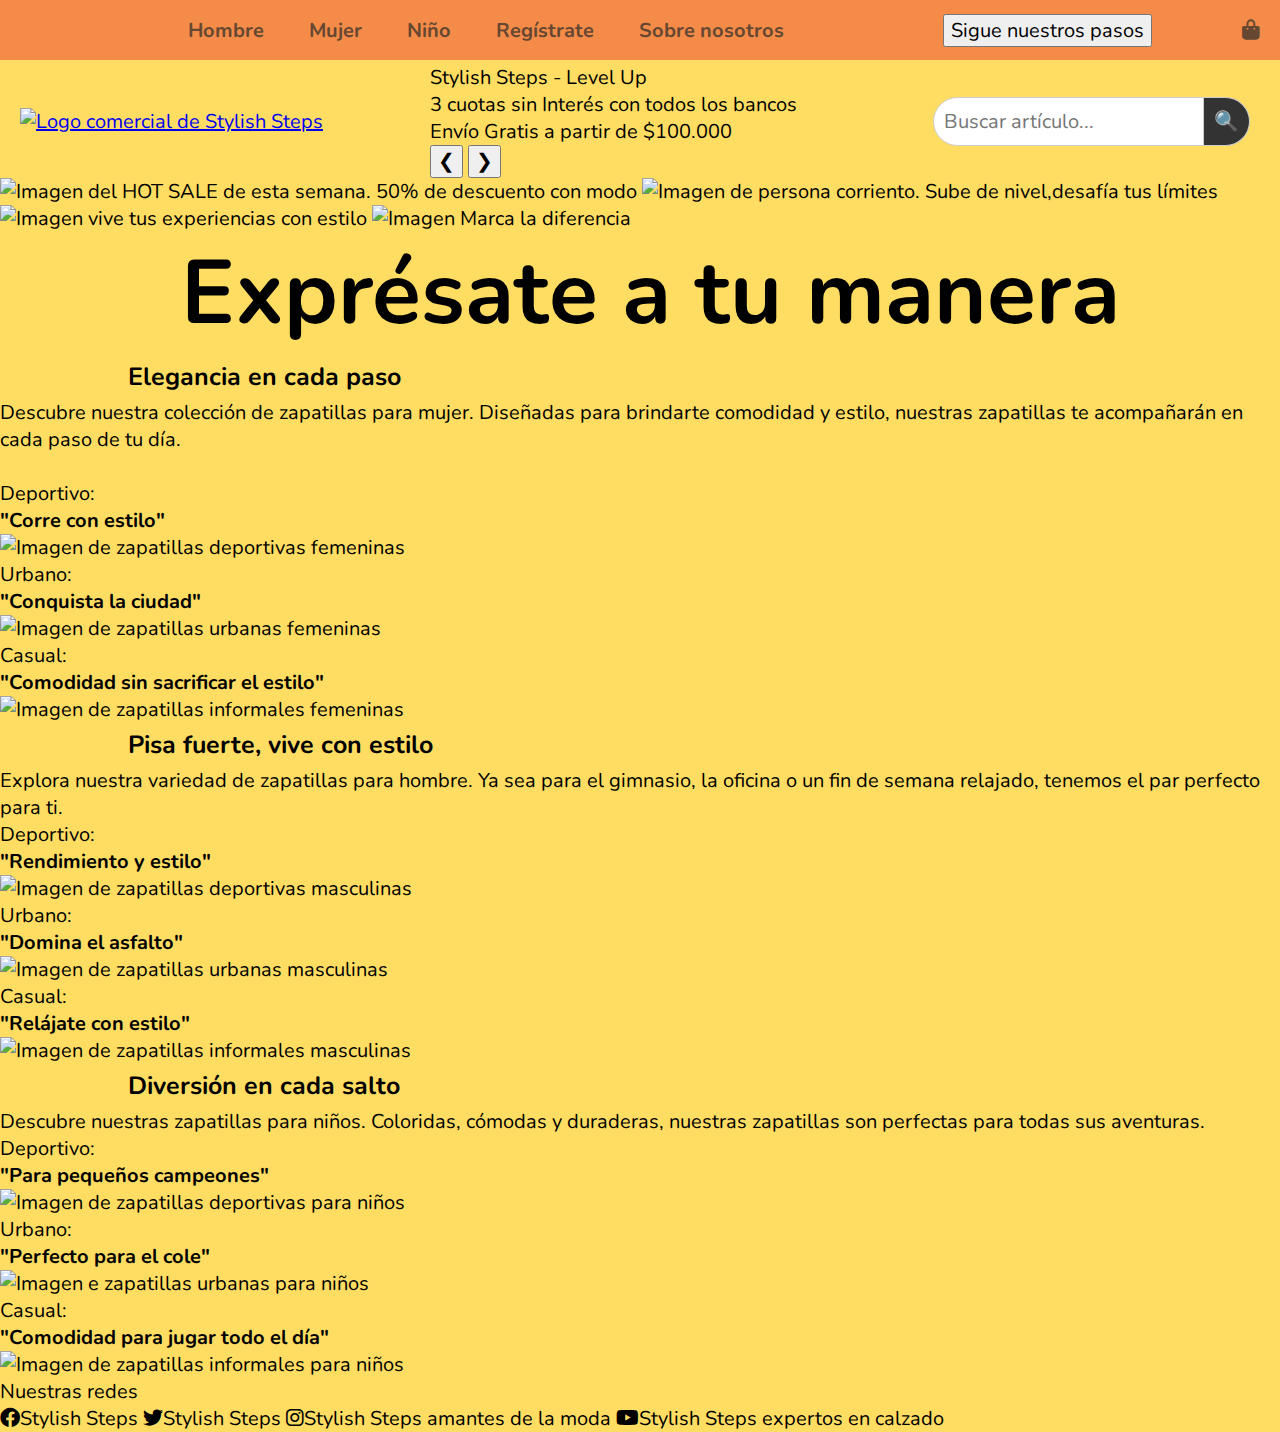
==== commit e1aee7d8: "Incorporando animación para cumplir las consignas, correcciones responsive del footer y el registro." ====
--- a/html/index.html
+++ b/html/index.html
@@ -5,6 +5,7 @@
     <meta charset="UTF-8">
     <meta name="viewport" content="width=device-width, initial-scale=1.0">
     <title>Stylish Steps</title>
+    <link rel="stylesheet" href="https://cdnjs.cloudflare.com/ajax/libs/animate.css/4.1.1/animate.min.css"/>
     <link rel="stylesheet" href="../static/css/styles.css">
     <link rel="icon" type="image/png" href="../static/img/logo2.png">
     <link rel="stylesheet" href="https://cdnjs.cloudflare.com/ajax/libs/font-awesome/6.0.0/css/all.min.css">
@@ -12,23 +13,17 @@
 
 <body>
     <header>
-        <a id="menu" href="#"></a>
+        <!-- Barra de navegación-->
         <nav>
-            <ul class="navigation">
-                <li><a href="./index.html">Inicio</a></li>
+            <ul>
                 <li><a href="./seccionHombre.html">Hombre</a></li>
                 <li><a href="./seccionMujer.html">Mujer</a></li>
                 <li><a href="./seccionNino.html">Niño</a></li>
+                <li><a href="./registro.html">Regístrate</a></li>
                 <li><a href="./aboutUs.html">Sobre nosotros</a></li>
-                <li><a href="./registro.html">Regístrate</a></li>
-
-                <li><a href="#footer" class="btn"><button>Seguí nuestros pasos</button></a></li>
-                <li><a href="#cart" class="cart-icon">
-                        <i class="fas fa-shopping-bag"></i>
-                        <span class="cart-text">Bolsa de compras</span>
-                    </a>
-                </li>
             </ul>
+            <a href="#footer" class="btn"><button>Sigue nuestros pasos</button></a>
+            <a href="#cart" class="cart-icon"><i class="fas fa-shopping-bag"></i></a>
         </nav>
 
 
@@ -82,12 +77,12 @@
                 carouselImages[currentImageIndex].style.opacity = '1';
             }, 5000);
         </script>
+        <h2 class="animacion animate__animated animate__animate__fadeIn">Exprésate a tu manera</h2>
 
         <article class="article">
-            <h2>Exprésate a tu manera</h2>
             <!-- Sección para Mujer -->
             <section class="seccionMujer">
-                <div>    
+                <div a href="./seccionMujer">
                     <h3>Elegancia en cada paso</h3>
                     <p>Descubre nuestra colección de zapatillas para mujer. Diseñadas para brindarte comodidad y estilo,
                         nuestras zapatillas te acompañarán en cada paso de tu día.</p><br>
--- a/static/css/styles.css
+++ b/static/css/styles.css
@@ -38,11 +38,41 @@
     font-size: 25px;
 }
 
+.animacion {
+    text-align: center; 
+    animation: fadeInLeftBig 5s infinite;
+    font-size: 10vh; 
+}
+@keyframes fadeInLeftBig {
+    from {
+    opacity: 0;
+    transform: translateX(-100px);
+    }
+    to {
+    opacity: 1;
+    transform: translateX(0);
+    font-size: 5vh; 
+    color: var(--marron);
+}
+}
+
 body {
     background-color: var(--amarillo);
     font-family: 'Nunito', sans-serif;
     color: var(--negro);
 }
+
+/*  header {
+    position: absolute;
+    width: 100%;
+    display: flex;
+    align-items: center; 
+    justify-content: space-between;
+    padding: 1rem;
+    background-color: transparent;
+    border-bottom: none;
+    z-index: 100;
+}  */
 
 /*sobre nosotros*/
 .container {
@@ -65,6 +95,15 @@
     box-shadow: 0 5px 4px rgba(0, 0, 0, 0.293);
 }
 
+/*logo*/
+/*.logo {
+    display: flex;
+    align-items: center;
+    height: 120px;
+    padding: 5px 10%;
+    cursor: default;
+    background-color: #FEDD62;
+}*/
 .logo {
     display: flex;
     align-items: center;
@@ -95,11 +134,12 @@
     position: relative;
     width: 100vw;
     object-fit: cover;
-    /* padding: 10px 20px; */
-}
-
-.cart-text {
-    display: none;
+}
+
+.cart-icon {
+    position: absolute;
+    right: 1rem;
+    color: #664731;
 }
 
 .search-container {
@@ -145,30 +185,17 @@
 }
 
 /*barra de navegacion*/
-
-#menu {
-    display: block;
-    font-size: 2rem;
-    font-weight: 700;
-    text-decoration: none;
-    padding: .5rem .75rem;
+nav {
     background-color: var(--naranja);
-    color: #ffffff;
-}
-
-#menu::before {
-    content: "≡";
-}
-
-nav {
-    display: flex;
-    background-color: var(--naranja);
-    flex-wrap: wrap;
+    display: flex;
     justify-content: space-between;
     align-items: center;
-}
-
-/* nav ul {
+    height: 60px;
+    padding: 5px 10%;
+}
+
+<<<<<<< Updated upstream
+nav ul {
     padding: 0;
     list-style: none;
     display: flex;
@@ -184,8 +211,7 @@
     font-size: 20px;
     color: var(--marron);
     text-decoration: none;
-} */
-
+=======
 .navigation {
     list-style: circle;
     margin: 0 auto;
@@ -224,25 +250,24 @@
 
 #menu.show::before {
     content: "X";
+>>>>>>> Stashed changes
 }
 
 .btn button {
     font-weight: 700;
     color: var(--marron);
-    padding: 3px 10px;
-    margin-left: 3rem;
+    padding: 5px 25px;
     background: rgb(249, 245, 6);
     border: none;
     border-radius: 50px;
     cursor: pointer;
     transition: all 0.3s ease 0s;
-    white-space: nowrap;
 }
 
 /*carrusel*/
 .carousel {
     position: relative;
-    width: 100vw;
+    width: 100%;
     height: 55vw;
     overflow: hidden;
     display: block;
@@ -265,125 +290,129 @@
     background-color: var(--amarillo);
 }
 
-
-/* Secciones */
-
+/*Secciones*/
 .article {
-display: flex;
-flex-wrap: wrap;
-gap: 2rem;
-justify-content: space-around;
-padding: 2rem;
-width: 100%; 
-}
-
-.enunciado {
-text-align: center;
-line-height: 1.5;
-width: 150%; 
-}
-.seccionMujer,.seccionHombre,.seccionNiños {
-width: 100%;
-flex: 1.5 repeat 0.75; 
-display: flex;
-flex-direction: row; 
-align-items: center;
-box-sizing: border-box;
-justify-content: space-between;
-padding: 2%;
-box-shadow: 0 2px 4px rgba(0, 0, 0, 0.293);
+    margin: 0px;
+    width: 100%;
+    background-color: var(--amarillo);
+    text-align: center;
+}
+
+.p {
+    text-align: center;
+    line-height: 1.5;
 }
 
 .seccionMujer {
-background-color: var(--rosa);
+    background-color: var(--rosa);
+    padding: 3em;
+    display: flex;
+    text-align: center;
+    align-items: center;
+    box-sizing: border-box;
+    justify-content: space-between;
+    margin: 20px 5px;
+    box-shadow: 0 2px 4px rgba(0, 0, 0, 0.293);
 }
 
 .seccionHombre {
-background-color: var(--azul);
+    background-color: var(--azul);
+    padding: 3em;
+    display: flex;
+    text-align: center;
+    align-items: center;
+    box-sizing: border-box;
+    justify-content: space-between;
+    margin: 20px 5px;
+    box-shadow: 0 2px 4px rgba(0, 0, 0, 0.293);
 }
 
 .seccionNiños {
-background-color: var(--verde);
+    background-color: var(--verde);
+    margin: 20px 5px;
+    padding: 3em;
+    display: flex;
+    text-align: center;
+    align-items: center;
+    box-sizing: border-box;
+    justify-content: space-between;
+    box-shadow: 0 2px 4px rgba(0, 0, 0, 0.293);
 }
 
 .card {
-height: 25vw;
-width: calc(25% - 20px);
-background-color: #dbc5bd;
-border-radius: 16px;
-border-style: groove;
-display: flex;
-flex-direction: column;
-margin: 0.5%; 
-align-items: center;
+    width: 270px;
+    height: 323px;
+    background-color: #dbc5bd;
+    border-radius: 16px;
+    border-style: groove;
+    display: flex;
+    flex-direction: column;
+    margin: 1px;
 }
 
 .imgcard {
-height: 200px;
-width: 237px;
-flex: 1 1 auto;
-margin: 1em;
-padding: 2%;
-overflow: hidden;
-border-radius: 16px;
-}
-
-@media (max-width: 768px) {
-.card {
-    width: 95%;
-    height: auto;
-    
-}
-.imgcard{
-    width: 90%;
-    height: auto;
-    
-}
-.seccionMujer,.seccionHombre,.seccionNiños {
-    width: 100%;
-    display: inline-flex;
-    flex-direction: column;
-}
-}
-
-
-/*formularios*/
+    height: 200px;
+    width: 237px;
+    flex: 1 1 auto;
+    margin: 1em;
+    overflow: hidden;
+    border-radius: 16px;
+}
+
+/*formularos*/
 .formularios {
     display: grid;
     background-color: var(--amarillo);
-    align-items: center;
-    width: 100vw;
-    margin: 0%;
+}
+
+/*Login*/
+#login {
+    background-color: #f8f9fa;
+    padding: 80px 150px;
+    display: flex;
+    flex-direction: column;
+    align-items: center;
+    border-radius: 8px;
+    margin: 30px 300px;
+    box-shadow: 0 2px 4px rgba(0, 0, 0, 0.293);
 }
 
 /*Registro*/
-#login, #registro{
+#registro {
+    margin: 30px 300px;
     background-color: #f8f9fa;
-    padding: 5% 10%;
-    display: grid;
-    justify-content: center;
+    padding: 80px 200px;
+    text-align: center;
+    flex-direction: column;
     border-radius: 8px;
-    margin: 30px 21%;
     box-shadow: 0 2px 4px rgba(0, 0, 0, 0.293);
+
 }
 
 /*footer*/
 footer {
-    text-align: center;
+<<<<<<< Updated upstream
+    display: flex;
+    text-align: center;
+=======
+>>>>>>> Stashed changes
     background-color: var(--naranja);
-    display: flex;
-    justify-content: space-around;
+    display: inline-flex;
+    flex-direction: row;
+    align-items: baseline;
     height: 150px;
+<<<<<<< Updated upstream
     padding: 5px 10%;
+=======
+    padding: auto;
     width: 100%;
+>>>>>>> Stashed changes
 }
 
 footer a {
     align-items: center;
     padding: 0;
-    margin-left: 4%;
-    margin-right: 4%;
-    list-style: none;
+    margin: auto;
     display: flex;
     font-size: 1rem;
     color: white;
@@ -403,35 +432,22 @@
 .textoValidacion {
     margin-top: 10px;
     color: var(--naranja);
-}
-
-@media only screen and (max-width: 500px) {
+
+}
+
+@media only screen and (max-width: 992px) {
     h1 {
         font-size: 25px;
     }
 
-    .social span {
-        display: none;
+    footer a {
+        font-size: 15px;
     }
 
     nav ul li a {
         font-weight: 800;
         font-size: 18px;
     }
-
-    .container {
-        max-width: 80%;
-        color: var(--negro);
-    }
-
-    .cart-icon {
-        right: 1rem;
-        color: #664731;
-    }
-
-    .cart-text {
-        display: inline;
-    }
 }
 
 @media only screen and (max-width: 768px) {
@@ -447,12 +463,24 @@
         font-weight: 700;
         font-size: 15px;
     }
+
 
     .btn button {
         font-weight: 700;
         padding: 5px 25px;
         font-size: 12px;
+<<<<<<< Updated upstream
+=======
         margin: auto;
+    }
+    #login, #registro{
+        background-color: #f8f9fa;
+        padding: 5% 10%;
+        display: grid;
+        justify-content: center;
+        border-radius: 8px;
+        margin: 5%;
+        box-shadow: 0 2px 4px rgba(0, 0, 0, 0.293);
     }
 }
 
@@ -473,6 +501,7 @@
 
     #menu {
         display: none;
+>>>>>>> Stashed changes
     }
 }
 
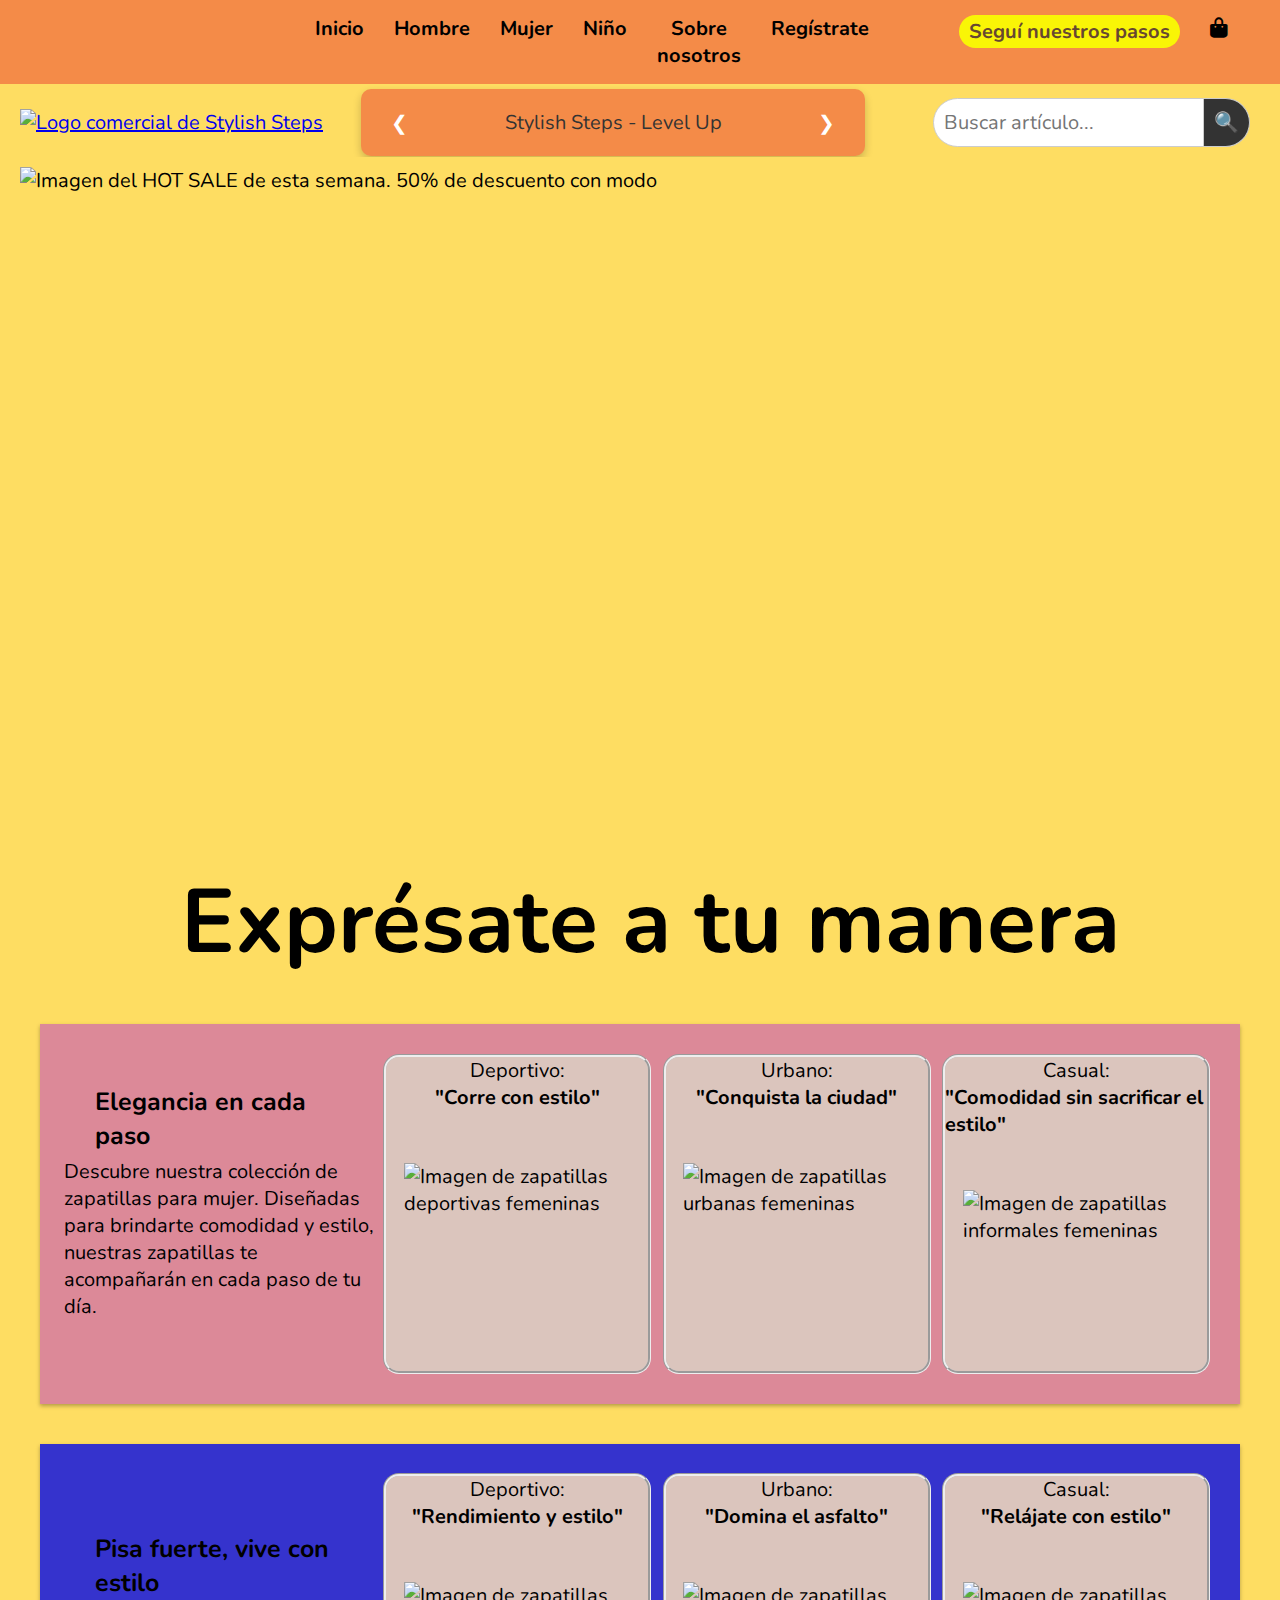
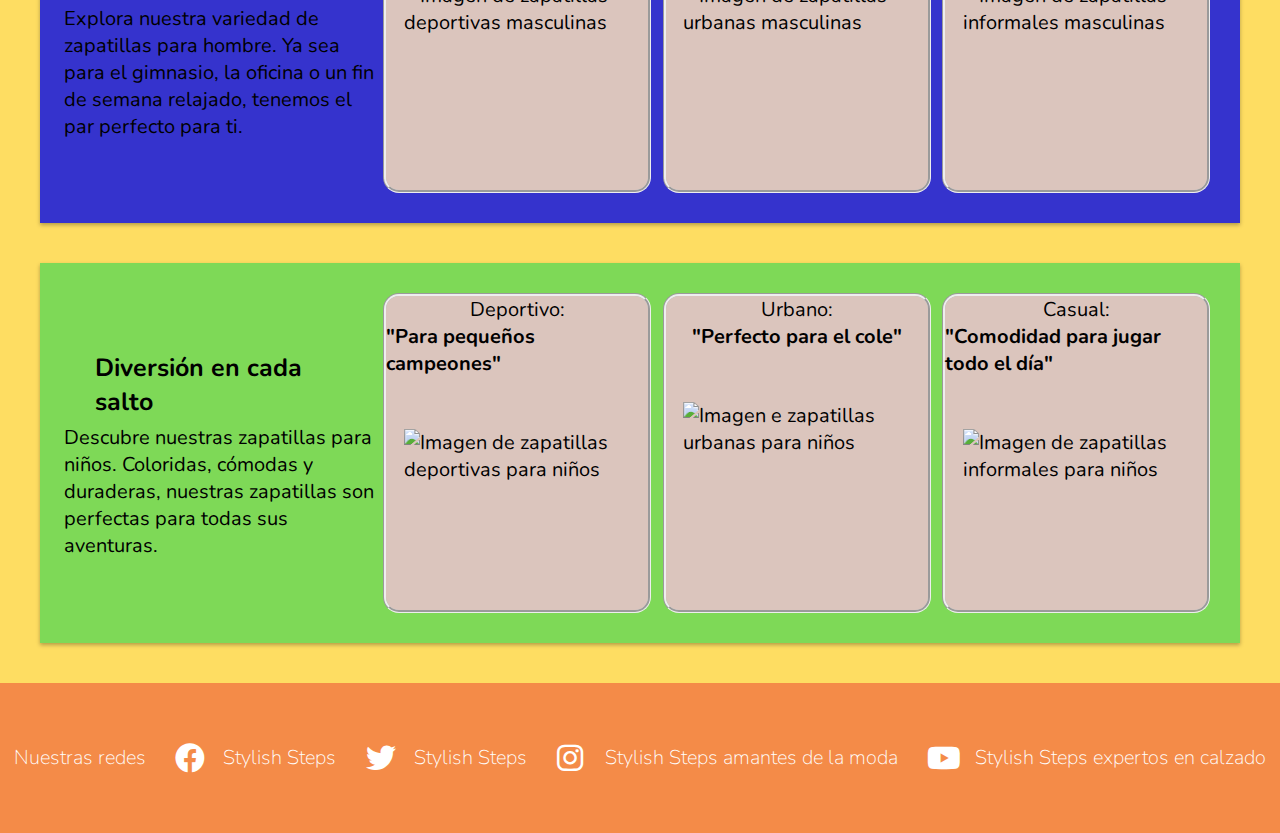
==== commit e9d68437: "Merge pull request #8 from arielx22/Flor" ====
--- a/html/index.html
+++ b/html/index.html
@@ -13,17 +13,23 @@
 
 <body>
     <header>
-        <!-- Barra de navegación-->
+        <a id="menu" href="#"></a>
         <nav>
-            <ul>
+            <ul class="navigation">
+                <li><a href="./index.html">Inicio</a></li>
                 <li><a href="./seccionHombre.html">Hombre</a></li>
                 <li><a href="./seccionMujer.html">Mujer</a></li>
                 <li><a href="./seccionNino.html">Niño</a></li>
+                <li><a href="./aboutUs.html">Sobre nosotros</a></li>
                 <li><a href="./registro.html">Regístrate</a></li>
-                <li><a href="./aboutUs.html">Sobre nosotros</a></li>
+
+                <li><a href="#footer" class="btn"><button>Seguí nuestros pasos</button></a></li>
+                <li><a href="#cart" class="cart-icon">
+                        <i class="fas fa-shopping-bag"></i>
+                        <span class="cart-text">Bolsa de compras</span>
+                    </a>
+                </li>
             </ul>
-            <a href="#footer" class="btn"><button>Sigue nuestros pasos</button></a>
-            <a href="#cart" class="cart-icon"><i class="fas fa-shopping-bag"></i></a>
         </nav>
 
 
@@ -82,7 +88,7 @@
         <article class="article">
             <!-- Sección para Mujer -->
             <section class="seccionMujer">
-                <div a href="./seccionMujer">
+                <div>    
                     <h3>Elegancia en cada paso</h3>
                     <p>Descubre nuestra colección de zapatillas para mujer. Diseñadas para brindarte comodidad y estilo,
                         nuestras zapatillas te acompañarán en cada paso de tu día.</p><br>
--- a/static/css/styles.css
+++ b/static/css/styles.css
@@ -61,18 +61,6 @@
     font-family: 'Nunito', sans-serif;
     color: var(--negro);
 }
-
-/*  header {
-    position: absolute;
-    width: 100%;
-    display: flex;
-    align-items: center; 
-    justify-content: space-between;
-    padding: 1rem;
-    background-color: transparent;
-    border-bottom: none;
-    z-index: 100;
-}  */
 
 /*sobre nosotros*/
 .container {
@@ -95,15 +83,6 @@
     box-shadow: 0 5px 4px rgba(0, 0, 0, 0.293);
 }
 
-/*logo*/
-/*.logo {
-    display: flex;
-    align-items: center;
-    height: 120px;
-    padding: 5px 10%;
-    cursor: default;
-    background-color: #FEDD62;
-}*/
 .logo {
     display: flex;
     align-items: center;
@@ -136,10 +115,8 @@
     object-fit: cover;
 }
 
-.cart-icon {
-    position: absolute;
-    right: 1rem;
-    color: #664731;
+.cart-text {
+    display: none;
 }
 
 .search-container {
@@ -185,33 +162,29 @@
 }
 
 /*barra de navegacion*/
+
+#menu {
+    display: block;
+    font-size: 2rem;
+    font-weight: 700;
+    text-decoration: none;
+    padding: .5rem .75rem;
+    background-color: var(--naranja);
+    color: #ffffff;
+}
+
+#menu::before {
+    content: "≡";
+}
+
 nav {
+    display: flex;
     background-color: var(--naranja);
-    display: flex;
+    flex-wrap: wrap;
     justify-content: space-between;
     align-items: center;
-    height: 60px;
-    padding: 5px 10%;
-}
-
-<<<<<<< Updated upstream
-nav ul {
-    padding: 0;
-    list-style: none;
-    display: flex;
-}
-
-nav ul li {
-    display: inline-block;
-    padding: 0 20px;
-}
-
-nav ul li a {
-    font-weight: 700;
-    font-size: 20px;
-    color: var(--marron);
-    text-decoration: none;
-=======
+}
+
 .navigation {
     list-style: circle;
     margin: 0 auto;
@@ -250,24 +223,25 @@
 
 #menu.show::before {
     content: "X";
->>>>>>> Stashed changes
 }
 
 .btn button {
     font-weight: 700;
     color: var(--marron);
-    padding: 5px 25px;
+    padding: 3px 10px;
+    margin-left: 3rem;
     background: rgb(249, 245, 6);
     border: none;
     border-radius: 50px;
     cursor: pointer;
     transition: all 0.3s ease 0s;
+    white-space: nowrap;
 }
 
 /*carrusel*/
 .carousel {
     position: relative;
-    width: 100%;
+    width: 100vw;
     height: 55vw;
     overflow: hidden;
     display: block;
@@ -290,123 +264,118 @@
     background-color: var(--amarillo);
 }
 
-/*Secciones*/
+
+/* Secciones */
+
 .article {
-    margin: 0px;
+display: flex;
+flex-wrap: wrap;
+gap: 2rem;
+justify-content: space-around;
+padding: 2rem;
+width: 100%; 
+}
+
+.enunciado {
+text-align: center;
+line-height: 1.5;
+width: 150%; 
+}
+.seccionMujer,.seccionHombre,.seccionNiños {
+width: 100%;
+flex: 1.5 repeat 0.75; 
+display: flex;
+flex-direction: row; 
+align-items: center;
+box-sizing: border-box;
+justify-content: space-between;
+padding: 2%;
+box-shadow: 0 2px 4px rgba(0, 0, 0, 0.293);
+}
+
+.seccionMujer {
+background-color: var(--rosa);
+}
+
+.seccionHombre {
+background-color: var(--azul);
+}
+
+.seccionNiños {
+background-color: var(--verde);
+}
+
+.card {
+height: 25vw;
+width: calc(25% - 20px);
+background-color: #dbc5bd;
+border-radius: 16px;
+border-style: groove;
+display: flex;
+flex-direction: column;
+margin: 0.5%; 
+align-items: center;
+}
+
+.imgcard {
+height: 200px;
+width: 237px;
+flex: 1 1 auto;
+margin: 1em;
+padding: 2%;
+overflow: hidden;
+border-radius: 16px;
+}
+
+@media (max-width: 768px) {
+.card {
+    width: 95%;
+    height: auto;
+    
+}
+.imgcard{
+    width: 90%;
+    height: auto;
+    
+}
+.seccionMujer,.seccionHombre,.seccionNiños {
     width: 100%;
-    background-color: var(--amarillo);
-    text-align: center;
-}
-
-.p {
-    text-align: center;
-    line-height: 1.5;
-}
-
-.seccionMujer {
-    background-color: var(--rosa);
-    padding: 3em;
-    display: flex;
-    text-align: center;
-    align-items: center;
-    box-sizing: border-box;
-    justify-content: space-between;
-    margin: 20px 5px;
-    box-shadow: 0 2px 4px rgba(0, 0, 0, 0.293);
-}
-
-.seccionHombre {
-    background-color: var(--azul);
-    padding: 3em;
-    display: flex;
-    text-align: center;
-    align-items: center;
-    box-sizing: border-box;
-    justify-content: space-between;
-    margin: 20px 5px;
-    box-shadow: 0 2px 4px rgba(0, 0, 0, 0.293);
-}
-
-.seccionNiños {
-    background-color: var(--verde);
-    margin: 20px 5px;
-    padding: 3em;
-    display: flex;
-    text-align: center;
-    align-items: center;
-    box-sizing: border-box;
-    justify-content: space-between;
-    box-shadow: 0 2px 4px rgba(0, 0, 0, 0.293);
-}
-
-.card {
-    width: 270px;
-    height: 323px;
-    background-color: #dbc5bd;
-    border-radius: 16px;
-    border-style: groove;
-    display: flex;
+    display: inline-flex;
     flex-direction: column;
-    margin: 1px;
-}
-
-.imgcard {
-    height: 200px;
-    width: 237px;
-    flex: 1 1 auto;
-    margin: 1em;
-    overflow: hidden;
-    border-radius: 16px;
-}
-
-/*formularos*/
+}
+}
+
+
+/*formularios*/
 .formularios {
     display: grid;
     background-color: var(--amarillo);
-}
-
-/*Login*/
-#login {
+    align-items: center;
+    width: 100vw;
+    margin: 0%;
+}
+
+/*Registro*/
+#login, #registro{
     background-color: #f8f9fa;
-    padding: 80px 150px;
-    display: flex;
-    flex-direction: column;
-    align-items: center;
+    padding: 5% 10%;
+    display: grid;
+    justify-content: center;
     border-radius: 8px;
-    margin: 30px 300px;
+    margin: 30px 21%;
     box-shadow: 0 2px 4px rgba(0, 0, 0, 0.293);
-}
-
-/*Registro*/
-#registro {
-    margin: 30px 300px;
-    background-color: #f8f9fa;
-    padding: 80px 200px;
-    text-align: center;
-    flex-direction: column;
-    border-radius: 8px;
-    box-shadow: 0 2px 4px rgba(0, 0, 0, 0.293);
-
 }
 
 /*footer*/
 footer {
-<<<<<<< Updated upstream
-    display: flex;
-    text-align: center;
-=======
->>>>>>> Stashed changes
+    display: flex;
     background-color: var(--naranja);
     display: inline-flex;
     flex-direction: row;
     align-items: baseline;
     height: 150px;
-<<<<<<< Updated upstream
-    padding: 5px 10%;
-=======
     padding: auto;
     width: 100%;
->>>>>>> Stashed changes
 }
 
 footer a {
@@ -432,21 +401,34 @@
 .textoValidacion {
     margin-top: 10px;
     color: var(--naranja);
-
-}
-
-@media only screen and (max-width: 992px) {
+}
+
+@media only screen and (max-width: 500px) {
     h1 {
         font-size: 25px;
     }
 
-    footer a {
-        font-size: 15px;
+    .social span {
+        display: none;
     }
 
     nav ul li a {
         font-weight: 800;
         font-size: 18px;
+    }
+
+    .container {
+        max-width: 80%;
+        color: var(--negro);
+    }
+
+    .cart-icon {
+        right: 1rem;
+        color: #664731;
+    }
+
+    .cart-text {
+        display: inline;
     }
 }
 
@@ -469,8 +451,6 @@
         font-weight: 700;
         padding: 5px 25px;
         font-size: 12px;
-<<<<<<< Updated upstream
-=======
         margin: auto;
     }
     #login, #registro{
@@ -482,6 +462,7 @@
         margin: 5%;
         box-shadow: 0 2px 4px rgba(0, 0, 0, 0.293);
     }
+
 }
 
 @media only screen and (min-width: 40em) {
@@ -501,7 +482,6 @@
 
     #menu {
         display: none;
->>>>>>> Stashed changes
     }
 }
 
